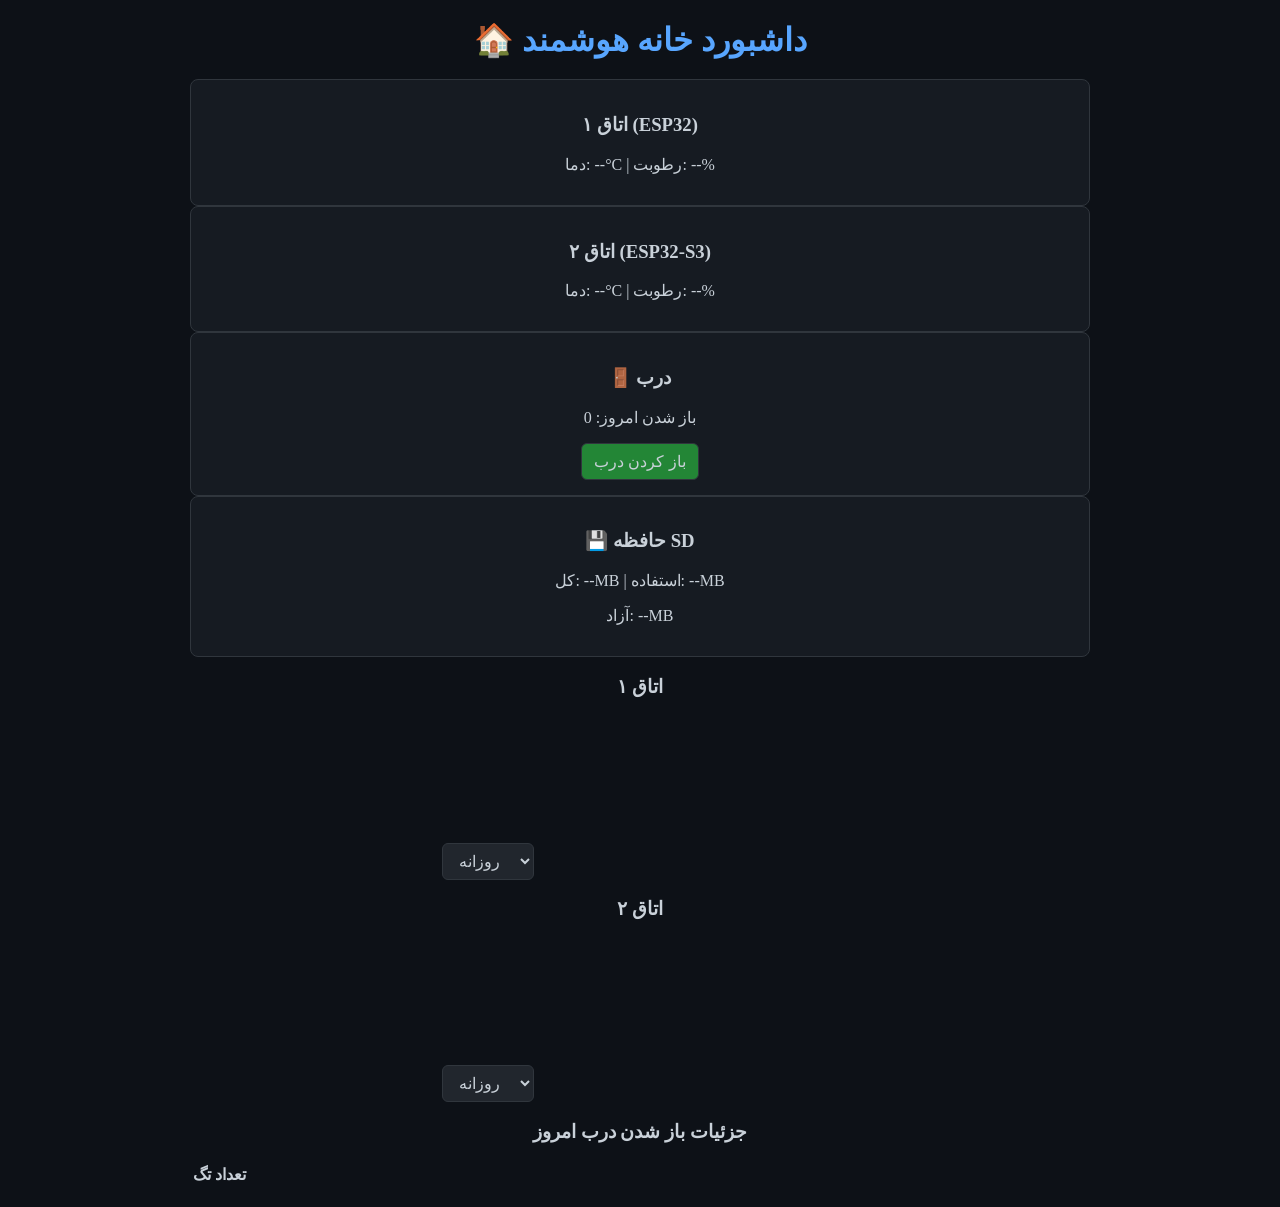
==== site/index.html @ 30c6be14 "Update index.html" ====
<!DOCTYPE html>
<html lang="fa">
<head>
  <meta charset="UTF-8">
  <meta name="viewport" content="width=device-width, initial-scale=1.0">
  <title>خانه هوشمند - داخلی</title>
  <link rel="stylesheet" href="style.css">
</head>
<body>
  <h1>🏠 داشبورد خانه هوشمند</h1>

  <div id="datetime" class="datetime"></div>

  <div class="status-cards">
    <div class="card">
      <h3>اتاق ۱ (ESP32)</h3>
      <p>دما: <span id="t1">--</span>°C | رطوبت: <span id="h1">--</span>%</p>
    </div>
    <div class="card">
      <h3>اتاق ۲ (ESP32-S3)</h3>
      <p>دما: <span id="t2">--</span>°C | رطوبت: <span id="h2">--</span>%</p>
    </div>
    <div class="card">
      <h3>🚪 درب</h3>
      <p>باز شدن امروز: <span id="door-total">0</span></p>
      <button id="open-door-btn">باز کردن درب</button>
    </div>
    <div class="card">
      <h3>💾 حافظه SD</h3>
      <p>کل: <span id="sd-total">--</span>MB | استفاده: <span id="sd-used">--</span>MB</p>
      <p>آزاد: <span id="sd-free">--</span>MB</p>
    </div>
  </div>

  <div class="charts-container">
    <div class="chart-box">
      <h3>اتاق ۱</h3>
      <select class="range-select" data-board="esp32_1">
        <option value="hourly">ساعتی</option>
        <option value="daily" selected>روزانه</option>
        <option value="weekly">هفتگی</option>
        <option value="monthly">ماهانه</option>
      </select>
      <canvas id="chart1"></canvas>
    </div>
    <div class="chart-box">
      <h3>اتاق ۲</h3>
      <select class="range-select" data-board="esp32_s3">
        <option value="hourly">ساعتی</option>
        <option value="daily" selected>روزانه</option>
        <option value="weekly">هفتگی</option>
        <option value="monthly">ماهانه</option>
      </select>
      <canvas id="chart2"></canvas>
    </div>
  </div>

  <div class="door-table">
    <h3>جزئیات باز شدن درب امروز</h3>
    <table id="door-table"><thead><tr><th>تگ</th><th>تعداد</th></tr></thead><tbody></tbody></table>
  </div>

  <script src="Chart.min.js"></script>
  <script src="app.js"></script>
</body>
</html>
---- site/style.css ----
body {
  font-family: 'Segoe UI', Tahoma;
  background: #0d1117;
  color: #c9d1d9;
  margin: 20px auto;
  max-width: 900px;
  text-align: center;
}
h1 { color: #58a6ff; margin-bottom: 20px; }
.current-status {
  display: flex;
  justify-content: center;
  gap: 15px;
  flex-wrap: wrap;
  margin-bottom: 25px;
}
.card {
  background: #161b22;
  border: 1px solid #30363d;
  border-radius: 8px;
  padding: 15px 20px;
  min-width: 180px;
}
.controls {
  margin: 20px 0;
  display: flex;
  justify-content: center;
  gap: 15px;
  align-items: center;
  flex-wrap: wrap;
}
select, button, a {
  padding: 8px 12px;
  border-radius: 6px;
  border: 1px solid #30363d;
  background: #21262d;
  color: #c9d1d9;
  font-size: 16px;
  text-decoration: none;
}
button { background: #238636; cursor: pointer; }
.chart-container {
  background: #161b22;
  padding: 10px;
  border-radius: 8px;
  margin: 25px 0;
}
.door-stats table {
  margin: 20px auto;
  border-collapse: collapse;
  width: 60%;
}
.door-stats th, .door-stats td {
  border: 1px solid #30363d;
  padding: 8px;
}
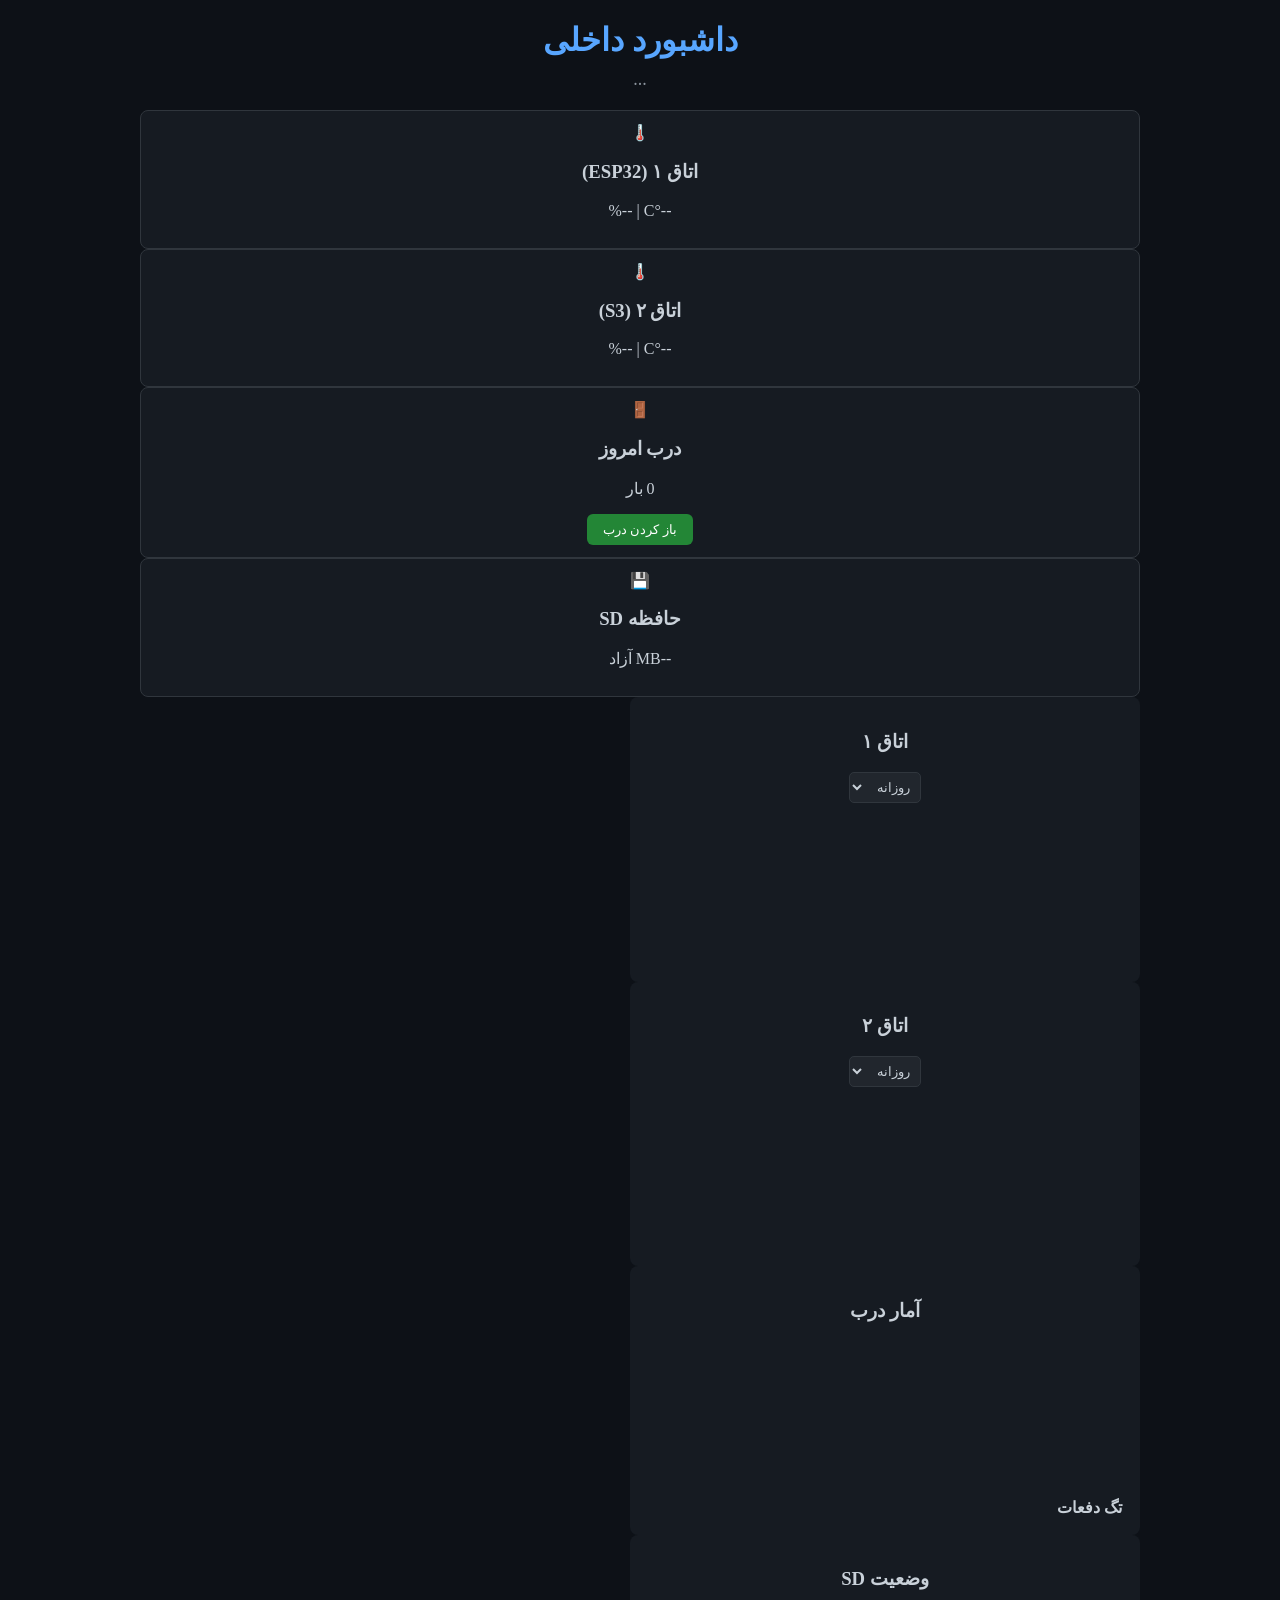
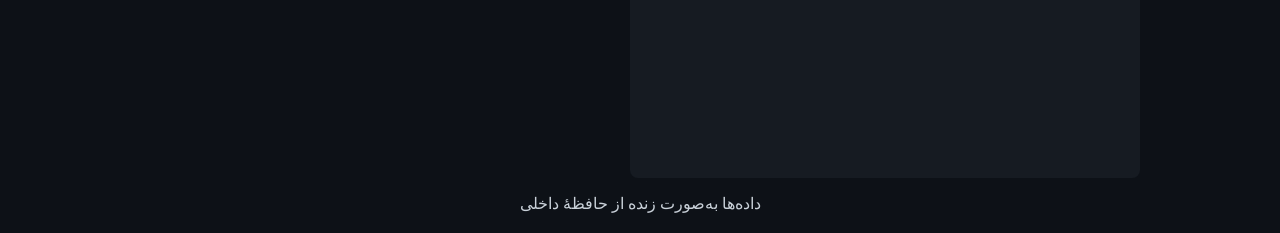
==== commit 3bbcea83: "Update index.html" ====
--- a/site/index.html
+++ b/site/index.html
@@ -1,63 +1,99 @@
 <!DOCTYPE html>
-<html lang="fa">
+<html lang="fa" dir="rtl">
 <head>
   <meta charset="UTF-8">
   <meta name="viewport" content="width=device-width, initial-scale=1.0">
-  <title>خانه هوشمند - داخلی</title>
+  <title>خانه هوشمند | محلی</title>
   <link rel="stylesheet" href="style.css">
 </head>
 <body>
-  <h1>🏠 داشبورد خانه هوشمند</h1>
+  <div class="cyber-grid"></div>
+  <div class="scanline"></div>
 
-  <div id="datetime" class="datetime"></div>
+  <div class="container">
+    <header>
+      <h1 class="glitch" data-text="داشبورد داخلی">داشبورد داخلی</h1>
+      <div class="datetime" id="datetime">...</div>
+    </header>
 
-  <div class="status-cards">
-    <div class="card">
-      <h3>اتاق ۱ (ESP32)</h3>
-      <p>دما: <span id="t1">--</span>°C | رطوبت: <span id="h1">--</span>%</p>
+    <!-- کارت‌های وضعیت -->
+    <div class="summary-cards">
+      <div class="glass card">
+        <div class="card-icon">🌡️</div>
+        <div class="card-info">
+          <h3>اتاق ۱ (ESP32)</h3>
+          <p><span id="s1-temp">--</span>°C | <span id="s1-hum">--</span>%</p>
+        </div>
+      </div>
+      <div class="glass card">
+        <div class="card-icon">🌡️</div>
+        <div class="card-info">
+          <h3>اتاق ۲ (S3)</h3>
+          <p><span id="s2-temp">--</span>°C | <span id="s2-hum">--</span>%</p>
+        </div>
+      </div>
+      <div class="glass card">
+        <div class="card-icon">🚪</div>
+        <div class="card-info">
+          <h3>درب امروز</h3>
+          <p><span id="door-total">0</span> بار</p>
+          <button id="open-door-btn" class="btn">باز کردن درب</button>
+        </div>
+      </div>
+      <div class="glass card">
+        <div class="card-icon">💾</div>
+        <div class="card-info">
+          <h3>حافظه SD</h3>
+          <p><span id="sd-free">--</span>MB آزاد</p>
+        </div>
+      </div>
     </div>
-    <div class="card">
-      <h3>اتاق ۲ (ESP32-S3)</h3>
-      <p>دما: <span id="t2">--</span>°C | رطوبت: <span id="h2">--</span>%</p>
+
+    <!-- نمودارها -->
+    <div class="charts-grid">
+      <div class="glass chart-box">
+        <div class="chart-toolbar">
+          <h3>اتاق ۱</h3>
+          <select class="range-select" data-board="esp32_1">
+            <option value="hourly">ساعتی</option>
+            <option value="daily" selected>روزانه</option>
+            <option value="weekly">هفتگی</option>
+            <option value="monthly">ماهانه</option>
+          </select>
+        </div>
+        <canvas id="chart1"></canvas>
+      </div>
+      <div class="glass chart-box">
+        <div class="chart-toolbar">
+          <h3>اتاق ۲</h3>
+          <select class="range-select" data-board="esp32_s3">
+            <option value="hourly">ساعتی</option>
+            <option value="daily" selected>روزانه</option>
+            <option value="weekly">هفتگی</option>
+            <option value="monthly">ماهانه</option>
+          </select>
+        </div>
+        <canvas id="chart2"></canvas>
+      </div>
+      <div class="glass chart-box">
+        <div class="chart-toolbar">
+          <h3>آمار درب</h3>
+        </div>
+        <canvas id="chart3"></canvas>
+        <table id="door-table">
+          <thead><tr><th>تگ</th><th>دفعات</th></tr></thead>
+          <tbody></tbody>
+        </table>
+      </div>
+      <div class="glass chart-box">
+        <div class="chart-toolbar"><h3>وضعیت SD</h3></div>
+        <canvas id="chart4"></canvas>
+      </div>
     </div>
-    <div class="card">
-      <h3>🚪 درب</h3>
-      <p>باز شدن امروز: <span id="door-total">0</span></p>
-      <button id="open-door-btn">باز کردن درب</button>
-    </div>
-    <div class="card">
-      <h3>💾 حافظه SD</h3>
-      <p>کل: <span id="sd-total">--</span>MB | استفاده: <span id="sd-used">--</span>MB</p>
-      <p>آزاد: <span id="sd-free">--</span>MB</p>
-    </div>
-  </div>
 
-  <div class="charts-container">
-    <div class="chart-box">
-      <h3>اتاق ۱</h3>
-      <select class="range-select" data-board="esp32_1">
-        <option value="hourly">ساعتی</option>
-        <option value="daily" selected>روزانه</option>
-        <option value="weekly">هفتگی</option>
-        <option value="monthly">ماهانه</option>
-      </select>
-      <canvas id="chart1"></canvas>
-    </div>
-    <div class="chart-box">
-      <h3>اتاق ۲</h3>
-      <select class="range-select" data-board="esp32_s3">
-        <option value="hourly">ساعتی</option>
-        <option value="daily" selected>روزانه</option>
-        <option value="weekly">هفتگی</option>
-        <option value="monthly">ماهانه</option>
-      </select>
-      <canvas id="chart2"></canvas>
-    </div>
-  </div>
-
-  <div class="door-table">
-    <h3>جزئیات باز شدن درب امروز</h3>
-    <table id="door-table"><thead><tr><th>تگ</th><th>تعداد</th></tr></thead><tbody></tbody></table>
+    <footer>
+      <p>داده‌ها به‌صورت زنده از حافظهٔ داخلی</p>
+    </footer>
   </div>
 
   <script src="Chart.min.js"></script>
--- a/site/style.css
+++ b/site/style.css
@@ -1,56 +1,14 @@
-body {
-  font-family: 'Segoe UI', Tahoma;
-  background: #0d1117;
-  color: #c9d1d9;
-  margin: 20px auto;
-  max-width: 900px;
-  text-align: center;
-}
-h1 { color: #58a6ff; margin-bottom: 20px; }
-.current-status {
-  display: flex;
-  justify-content: center;
-  gap: 15px;
-  flex-wrap: wrap;
-  margin-bottom: 25px;
-}
-.card {
-  background: #161b22;
-  border: 1px solid #30363d;
-  border-radius: 8px;
-  padding: 15px 20px;
-  min-width: 180px;
-}
-.controls {
-  margin: 20px 0;
-  display: flex;
-  justify-content: center;
-  gap: 15px;
-  align-items: center;
-  flex-wrap: wrap;
-}
-select, button, a {
-  padding: 8px 12px;
-  border-radius: 6px;
-  border: 1px solid #30363d;
-  background: #21262d;
-  color: #c9d1d9;
-  font-size: 16px;
-  text-decoration: none;
-}
-button { background: #238636; cursor: pointer; }
-.chart-container {
-  background: #161b22;
-  padding: 10px;
-  border-radius: 8px;
-  margin: 25px 0;
-}
-.door-stats table {
-  margin: 20px auto;
-  border-collapse: collapse;
-  width: 60%;
-}
-.door-stats th, .door-stats td {
-  border: 1px solid #30363d;
-  padding: 8px;
-}
+body { font-family: 'Segoe UI', Tahoma; background: #0d1117; color: #c9d1d9; margin: 20px auto; max-width: 1000px; text-align: center; }
+h1 { color: #58a6ff; margin-bottom: 10px; }
+.datetime { font-size: 18px; margin-bottom: 20px; color: #8b949e; }
+.status-cards { display: flex; justify-content: center; gap: 15px; flex-wrap: wrap; margin-bottom: 25px; }
+.card { background: #161b22; border: 1px solid #30363d; border-radius: 8px; padding: 12px 18px; min-width: 150px; }
+button { background: #238636; color: white; border: none; padding: 8px 16px; border-radius: 6px; cursor: pointer; }
+button:hover { background: #2ea043; }
+.charts-container { display: flex; gap: 20px; justify-content: center; flex-wrap: wrap; }
+.chart-box { background: #161b22; padding: 15px; border-radius: 8px; width: 48%; min-width: 400px; }
+canvas { max-width: 100%; }
+.range-select { margin-bottom: 10px; padding: 6px; background: #21262d; color: #c9d1d9; border: 1px solid #30363d; border-radius: 5px; }
+.door-table table { margin: 20px auto; border-collapse: collapse; width: 50%; }
+.door-table th, .door-table td { border: 1px solid #30363d; padding: 6px; }
+a { color: #58a6ff; margin: 0 10px; }
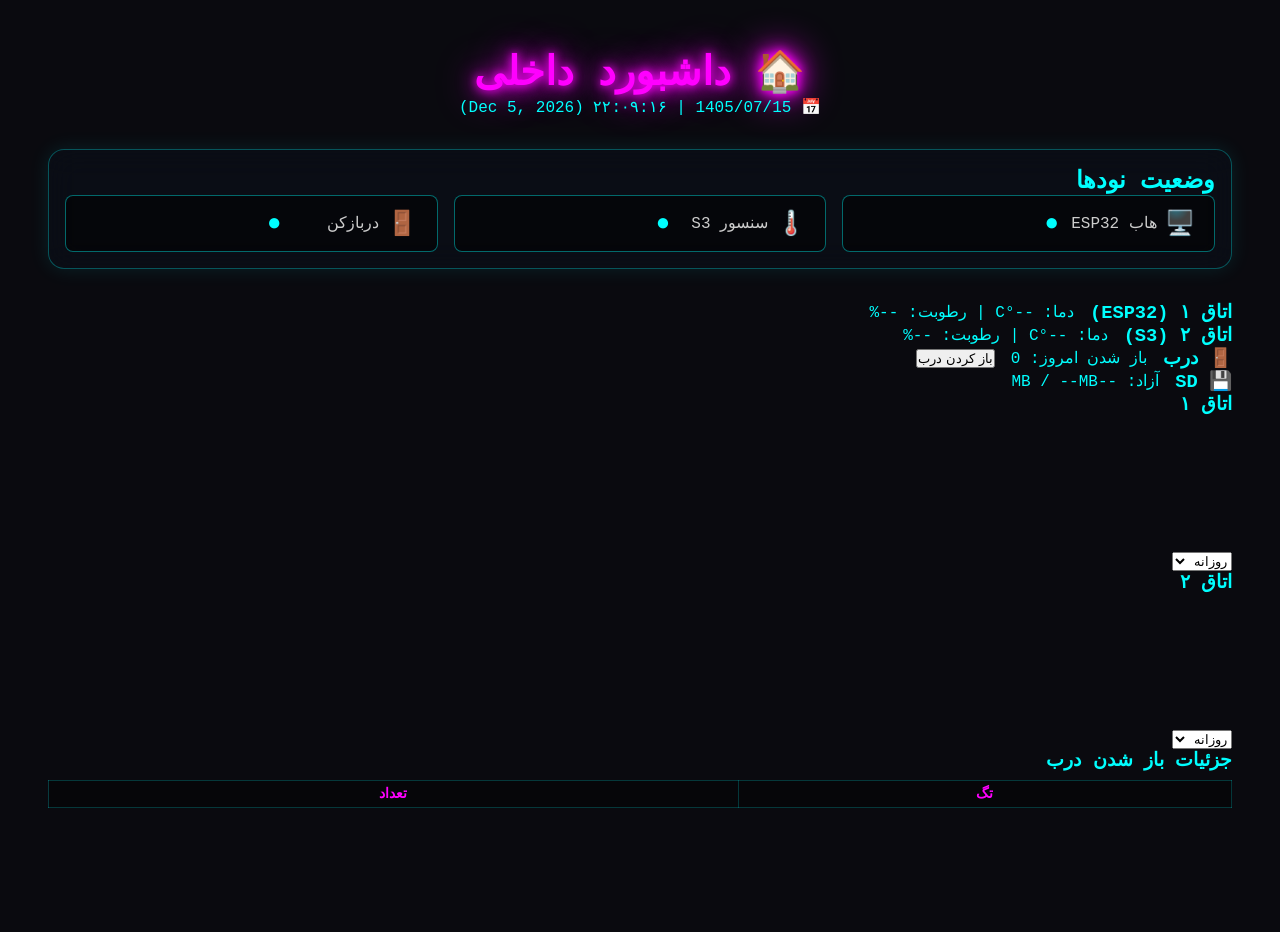
==== commit a4844cd8: "Update index.html" ====
--- a/site/index.html
+++ b/site/index.html
@@ -3,97 +3,87 @@
 <head>
   <meta charset="UTF-8">
   <meta name="viewport" content="width=device-width, initial-scale=1.0">
-  <title>خانه هوشمند | محلی</title>
+  <title>خانه هوشمند | داخلی</title>
   <link rel="stylesheet" href="style.css">
 </head>
 <body>
-  <div class="cyber-grid"></div>
-  <div class="scanline"></div>
-
   <div class="container">
     <header>
-      <h1 class="glitch" data-text="داشبورد داخلی">داشبورد داخلی</h1>
-      <div class="datetime" id="datetime">...</div>
+      <h1>🏠 داشبورد داخلی</h1>
+      <div id="datetime">--</div>
     </header>
 
-    <!-- کارت‌های وضعیت -->
-    <div class="summary-cards">
-      <div class="glass card">
-        <div class="card-icon">🌡️</div>
-        <div class="card-info">
-          <h3>اتاق ۱ (ESP32)</h3>
-          <p><span id="s1-temp">--</span>°C | <span id="s1-hum">--</span>%</p>
+    <!-- وضعیت نودها -->
+    <div class="node-panel glass">
+      <h2>وضعیت نودها</h2>
+      <div class="node-grid">
+        <div class="node" id="node-hub">
+          <span class="node-icon">🖥️</span>
+          <span class="node-name">هاب ESP32</span>
+          <span class="node-status" id="status-hub">●</span>
         </div>
-      </div>
-      <div class="glass card">
-        <div class="card-icon">🌡️</div>
-        <div class="card-info">
-          <h3>اتاق ۲ (S3)</h3>
-          <p><span id="s2-temp">--</span>°C | <span id="s2-hum">--</span>%</p>
+        <div class="node" id="node-s3">
+          <span class="node-icon">🌡️</span>
+          <span class="node-name">سنسور S3</span>
+          <span class="node-status" id="status-s3">●</span>
         </div>
-      </div>
-      <div class="glass card">
-        <div class="card-icon">🚪</div>
-        <div class="card-info">
-          <h3>درب امروز</h3>
-          <p><span id="door-total">0</span> بار</p>
-          <button id="open-door-btn" class="btn">باز کردن درب</button>
-        </div>
-      </div>
-      <div class="glass card">
-        <div class="card-icon">💾</div>
-        <div class="card-info">
-          <h3>حافظه SD</h3>
-          <p><span id="sd-free">--</span>MB آزاد</p>
+        <div class="node" id="node-door">
+          <span class="node-icon">🚪</span>
+          <span class="node-name">دربازکن</span>
+          <span class="node-status" id="status-door">●</span>
         </div>
       </div>
     </div>
 
-    <!-- نمودارها -->
-    <div class="charts-grid">
-      <div class="glass chart-box">
-        <div class="chart-toolbar">
-          <h3>اتاق ۱</h3>
-          <select class="range-select" data-board="esp32_1">
-            <option value="hourly">ساعتی</option>
-            <option value="daily" selected>روزانه</option>
-            <option value="weekly">هفتگی</option>
-            <option value="monthly">ماهانه</option>
-          </select>
-        </div>
-        <canvas id="chart1"></canvas>
+    <!-- کارت‌های خلاصه -->
+    <div class="cards">
+      <div class="card">
+        <h3>اتاق ۱ (ESP32)</h3>
+        <p>دما: <span id="t1">--</span>°C | رطوبت: <span id="h1">--</span>%</p>
       </div>
-      <div class="glass chart-box">
-        <div class="chart-toolbar">
-          <h3>اتاق ۲</h3>
-          <select class="range-select" data-board="esp32_s3">
-            <option value="hourly">ساعتی</option>
-            <option value="daily" selected>روزانه</option>
-            <option value="weekly">هفتگی</option>
-            <option value="monthly">ماهانه</option>
-          </select>
-        </div>
-        <canvas id="chart2"></canvas>
+      <div class="card">
+        <h3>اتاق ۲ (S3)</h3>
+        <p>دما: <span id="t2">--</span>°C | رطوبت: <span id="h2">--</span>%</p>
       </div>
-      <div class="glass chart-box">
-        <div class="chart-toolbar">
-          <h3>آمار درب</h3>
-        </div>
-        <canvas id="chart3"></canvas>
-        <table id="door-table">
-          <thead><tr><th>تگ</th><th>دفعات</th></tr></thead>
-          <tbody></tbody>
-        </table>
+      <div class="card">
+        <h3>🚪 درب</h3>
+        <p>باز شدن امروز: <span id="door-total">0</span></p>
+        <button onclick="openDoor()">باز کردن درب</button>
       </div>
-      <div class="glass chart-box">
-        <div class="chart-toolbar"><h3>وضعیت SD</h3></div>
-        <canvas id="chart4"></canvas>
+      <div class="card">
+        <h3>💾 SD</h3>
+        <p>آزاد: <span id="sd-free">--</span>MB / <span id="sd-total">--</span>MB</p>
       </div>
     </div>
 
-    <footer>
-      <p>داده‌ها به‌صورت زنده از حافظهٔ داخلی</p>
-    </footer>
+    <!-- نمودارها -->
+    <div class="charts">
+      <div class="chart-box">
+        <h3>اتاق ۱</h3>
+        <select id="range1" onchange="drawChart('esp32_1','chart1','range1')">
+          <option value="hourly">ساعتی</option>
+          <option value="daily" selected>روزانه</option>
+          <option value="weekly">هفتگی</option>
+          <option value="monthly">ماهانه</option>
+        </select>
+        <canvas id="chart1"></canvas>
+      </div>
+      <div class="chart-box">
+        <h3>اتاق ۲</h3>
+        <select id="range2" onchange="drawChart('esp32_s3','chart2','range2')">
+          <option value="hourly">ساعتی</option>
+          <option value="daily" selected>روزانه</option>
+          <option value="weekly">هفتگی</option>
+          <option value="monthly">ماهانه</option>
+        </select>
+        <canvas id="chart2"></canvas>
+      </div>
+    </div>
+
+    <div class="door-stats">
+      <h3>جزئیات باز شدن درب</h3>
+      <table id="door-table"><thead><tr><th>تگ</th><th>تعداد</th></tr></thead><tbody></tbody></table>
+    </div>
   </div>
 
   <script src="Chart.min.js"></script>
--- a/site/style.css
+++ b/site/style.css
@@ -1,14 +1,193 @@
-body { font-family: 'Segoe UI', Tahoma; background: #0d1117; color: #c9d1d9; margin: 20px auto; max-width: 1000px; text-align: center; }
-h1 { color: #58a6ff; margin-bottom: 10px; }
-.datetime { font-size: 18px; margin-bottom: 20px; color: #8b949e; }
-.status-cards { display: flex; justify-content: center; gap: 15px; flex-wrap: wrap; margin-bottom: 25px; }
-.card { background: #161b22; border: 1px solid #30363d; border-radius: 8px; padding: 12px 18px; min-width: 150px; }
-button { background: #238636; color: white; border: none; padding: 8px 16px; border-radius: 6px; cursor: pointer; }
-button:hover { background: #2ea043; }
-.charts-container { display: flex; gap: 20px; justify-content: center; flex-wrap: wrap; }
-.chart-box { background: #161b22; padding: 15px; border-radius: 8px; width: 48%; min-width: 400px; }
-canvas { max-width: 100%; }
-.range-select { margin-bottom: 10px; padding: 6px; background: #21262d; color: #c9d1d9; border: 1px solid #30363d; border-radius: 5px; }
-.door-table table { margin: 20px auto; border-collapse: collapse; width: 50%; }
-.door-table th, .door-table td { border: 1px solid #30363d; padding: 6px; }
-a { color: #58a6ff; margin: 0 10px; }
+* { margin:0; padding:0; box-sizing:border-box; }
+
+body {
+  font-family: 'Courier New', monospace;
+  background: #0a0a0f;
+  color: #00ffff;
+  overflow-x: hidden;
+  position: relative;
+  min-height: 100vh;
+}
+
+/* پس‌زمینهٔ سایبری: شبکه + اسکن لاین */
+.cyber-grid {
+  position: fixed;
+  top:0; left:0; width:100%; height:100%;
+  background-image: 
+    linear-gradient(rgba(0,255,255,0.1) 1px, transparent 1px),
+    linear-gradient(90deg, rgba(0,255,255,0.1) 1px, transparent 1px);
+  background-size: 40px 40px;
+  z-index: -1;
+  animation: gridMove 20s linear infinite;
+}
+@keyframes gridMove {
+  from { transform: translate(0,0); }
+  to { transform: translate(40px,40px); }
+}
+
+.scanline {
+  position: fixed;
+  top:0; left:0; width:100%; height:100%;
+  background: linear-gradient(to bottom, transparent 0%, rgba(0,255,255,0.02) 50%, transparent 100%);
+  animation: scan 8s linear infinite;
+  z-index: -1;
+  pointer-events: none;
+}
+@keyframes scan { 0%{top:-100%;} 100%{top:100%;} }
+
+.container {
+  width: 95%;
+  max-width: 1400px;
+  margin: 2rem auto;
+  padding: 1rem;
+}
+
+/* هدر */
+header { text-align:center; margin-bottom:2rem; }
+h1 {
+  font-size: clamp(1.8rem, 5vw, 2.5rem);
+  color: #ff00ff;
+  text-shadow: 0 0 10px #ff00ff, 0 0 20px #ff00ff, 0 0 40px #ff00ff;
+  animation: glitchText 3s infinite;
+}
+.glitch::after {
+  content: attr(data-text);
+  position: absolute;
+  left: 2px;
+  text-shadow: -2px 0 cyan;
+  clip: rect(0, 900px, 0, 0);
+  animation: glitchClip 2s infinite linear alternate-reverse;
+}
+@keyframes glitchText {
+  0% { text-shadow: 0 0 10px #ff00ff; }
+  25% { text-shadow: -2px 0 red, 2px 0 cyan; }
+  50% { text-shadow: 0 0 20px #00ffff; }
+  75% { text-shadow: 0 0 10px #ff00ff; }
+}
+@keyframes glitchClip {
+  0% { clip: rect(10px, 9999px, 30px, 0); }
+  20% { clip: rect(20px, 9999px, 50px, 0); }
+  40% { clip: rect(5px, 9999px, 40px, 0); }
+  60% { clip: rect(15px, 9999px, 60px, 0); }
+  80% { clip: rect(0, 9999px, 25px, 0); }
+  100% { clip: rect(10px, 9999px, 45px, 0); }
+}
+
+.datetime {
+  font-size: 1.2rem;
+  color: #00ffff;
+  text-shadow: 0 0 5px cyan;
+  margin-top: 0.5rem;
+}
+
+/* المان‌های شیشه‌ای */
+.glass {
+  background: rgba(10, 15, 25, 0.6);
+  backdrop-filter: blur(15px);
+  -webkit-backdrop-filter: blur(15px);
+  border: 1px solid rgba(0, 255, 255, 0.3);
+  border-radius: 1rem;
+  padding: 1rem;
+  box-shadow: 0 0 20px rgba(0, 255, 255, 0.1);
+  transition: border-color 0.3s, box-shadow 0.3s;
+}
+.glass:hover {
+  border-color: rgba(255, 0, 255, 0.6);
+  box-shadow: 0 0 30px rgba(255, 0, 255, 0.3);
+}
+
+.section-title {
+  color: #ff00ff;
+  margin-bottom: 0.5rem;
+}
+
+/* پنل وضعیت نودها */
+.node-panel { margin-bottom: 2rem; }
+.node-grid {
+  display: flex;
+  flex-wrap: wrap;
+  gap: 1rem;
+  justify-content: center;
+}
+.node {
+  background: rgba(0,0,0,0.5);
+  border: 1px solid rgba(0,255,255,0.4);
+  border-radius: 0.5rem;
+  padding: 0.8rem 1.2rem;
+  display: flex;
+  align-items: center;
+  gap: 0.5rem;
+  flex: 1 1 250px;
+}
+.node-icon { font-size: 1.5rem; }
+.node-name { color: #ccc; min-width: 90px; }
+.node-status { font-size: 1.5rem; }
+.node-time { font-size: 0.8rem; color: #aaa; margin-right: auto; }
+
+/* کارت‌های خلاصه */
+.summary-cards {
+  display: flex;
+  flex-wrap: wrap;
+  gap: 1rem;
+  justify-content: center;
+  margin-bottom: 2rem;
+}
+.card {
+  display: flex;
+  align-items: center;
+  gap: 1rem;
+  flex: 1 1 200px;
+  min-width: 160px;
+}
+.card-icon { font-size: 2rem; }
+.card-info h3 { font-size: 0.9rem; color: #ff00ff; }
+.card-info p { font-size: 1.1rem; }
+
+/* نمودارها */
+.charts-grid {
+  display: grid;
+  grid-template-columns: repeat(auto-fit, minmax(320px, 1fr));
+  gap: 1.5rem;
+  margin-bottom: 2rem;
+}
+.chart-box canvas { max-height: 250px; }
+.chart-toolbar {
+  display: flex;
+  flex-wrap: wrap;
+  gap: 0.5rem;
+  align-items: center;
+  margin-bottom: 0.5rem;
+}
+.chart-toolbar h3 { color: #ff00ff; margin-left: auto; }
+.range-select, .date-picker {
+  background: #000;
+  border: 1px solid #00ffff;
+  color: #00ffff;
+  padding: 0.3rem 0.5rem;
+  border-radius: 0.3rem;
+  font-family: inherit;
+}
+table {
+  width: 100%;
+  border-collapse: collapse;
+  margin-top: 0.5rem;
+  font-size: 0.85rem;
+}
+th, td {
+  border: 1px solid rgba(0,255,255,0.2);
+  padding: 0.3rem;
+  text-align: center;
+}
+th { background: rgba(0,0,0,0.4); color: #ff00ff; }
+
+footer {
+  text-align: center;
+  color: #555;
+  font-size: 0.9rem;
+}
+
+/* ریسپانسیو */
+@media (max-width: 768px) {
+  .charts-grid { grid-template-columns: 1fr; }
+  .node-grid { flex-direction: column; }
+}
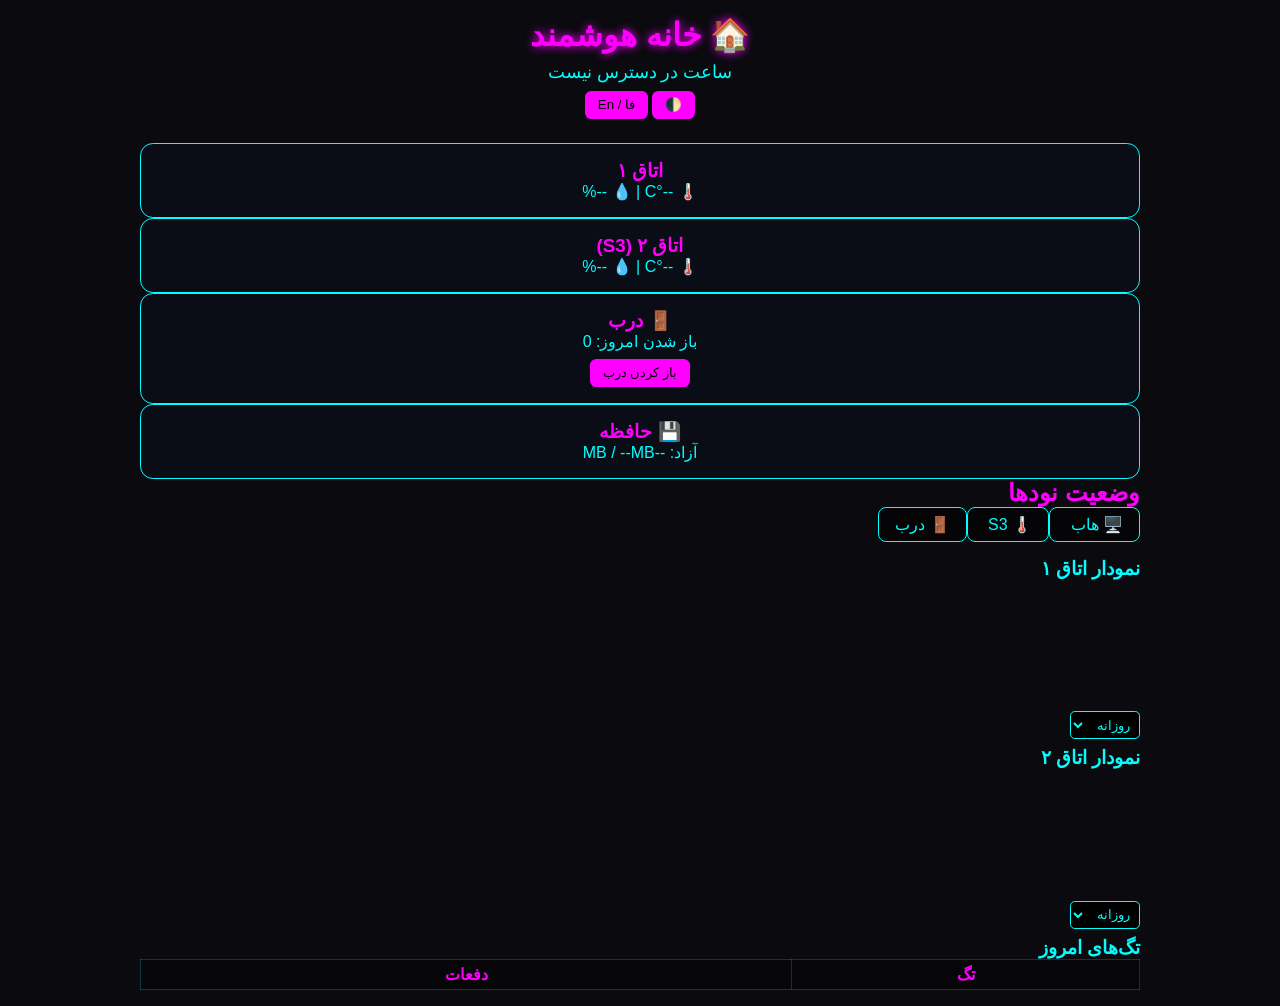
==== commit f4e14efa: "Update index.html" ====
--- a/site/index.html
+++ b/site/index.html
@@ -1,66 +1,59 @@
 <!DOCTYPE html>
-<html lang="fa" dir="rtl">
+<html lang="fa" dir="rtl" data-theme="dark">
 <head>
   <meta charset="UTF-8">
   <meta name="viewport" content="width=device-width, initial-scale=1.0">
-  <title>خانه هوشمند | داخلی</title>
+  <title>داشبورد هوشمند</title>
   <link rel="stylesheet" href="style.css">
 </head>
 <body>
-  <div class="container">
+  <div class="bg-anim"></div>
+  <div class="container glass">
     <header>
-      <h1>🏠 داشبورد داخلی</h1>
-      <div id="datetime">--</div>
+      <h1 class="neon-text" data-lang="title">🏠 خانه هوشمند</h1>
+      <div class="datetime" id="datetime">--</div>
+      <div class="controls">
+        <button id="theme-toggle">🌓</button>
+        <button id="lang-toggle">فا / En</button>
+      </div>
     </header>
 
-    <!-- وضعیت نودها -->
-    <div class="node-panel glass">
-      <h2>وضعیت نودها</h2>
-      <div class="node-grid">
-        <div class="node" id="node-hub">
-          <span class="node-icon">🖥️</span>
-          <span class="node-name">هاب ESP32</span>
-          <span class="node-status" id="status-hub">●</span>
-        </div>
-        <div class="node" id="node-s3">
-          <span class="node-icon">🌡️</span>
-          <span class="node-name">سنسور S3</span>
-          <span class="node-status" id="status-s3">●</span>
-        </div>
-        <div class="node" id="node-door">
-          <span class="node-icon">🚪</span>
-          <span class="node-name">دربازکن</span>
-          <span class="node-status" id="status-door">●</span>
-        </div>
+    <!-- کارت‌های وضعیت -->
+    <div class="status-cards">
+      <div class="card glass">
+        <h3 data-lang="room1">اتاق ۱</h3>
+        <p>🌡️ <span id="t1">--</span>°C | 💧 <span id="h1">--</span>%</p>
       </div>
-    </div>
-
-    <!-- کارت‌های خلاصه -->
-    <div class="cards">
-      <div class="card">
-        <h3>اتاق ۱ (ESP32)</h3>
-        <p>دما: <span id="t1">--</span>°C | رطوبت: <span id="h1">--</span>%</p>
+      <div class="card glass">
+        <h3 data-lang="room2">اتاق ۲ (S3)</h3>
+        <p>🌡️ <span id="t2">--</span>°C | 💧 <span id="h2">--</span>%</p>
       </div>
-      <div class="card">
-        <h3>اتاق ۲ (S3)</h3>
-        <p>دما: <span id="t2">--</span>°C | رطوبت: <span id="h2">--</span>%</p>
+      <div class="card glass">
+        <h3 data-lang="door">🚪 درب</h3>
+        <p data-lang="doorOpen">باز شدن امروز: <span id="door-total">0</span></p>
+        <button id="open-door" data-lang="openDoor">باز کردن درب</button>
       </div>
-      <div class="card">
-        <h3>🚪 درب</h3>
-        <p>باز شدن امروز: <span id="door-total">0</span></p>
-        <button onclick="openDoor()">باز کردن درب</button>
-      </div>
-      <div class="card">
-        <h3>💾 SD</h3>
+      <div class="card glass">
+        <h3 data-lang="sd">💾 حافظه</h3>
         <p>آزاد: <span id="sd-free">--</span>MB / <span id="sd-total">--</span>MB</p>
       </div>
     </div>
 
+    <!-- پنل نودها -->
+    <div class="node-panel glass">
+      <h2 data-lang="nodes">وضعیت نودها</h2>
+      <div class="nodes">
+        <span class="node" id="node-hub">🖥️ هاب <span class="status"></span></span>
+        <span class="node" id="node-s3">🌡️ S3 <span class="status"></span></span>
+        <span class="node" id="node-door">🚪 درب <span class="status"></span></span>
+      </div>
+    </div>
+
     <!-- نمودارها -->
-    <div class="charts">
-      <div class="chart-box">
-        <h3>اتاق ۱</h3>
-        <select id="range1" onchange="drawChart('esp32_1','chart1','range1')">
+    <div class="charts-grid">
+      <div class="chart-card glass">
+        <h3 data-lang="chart1">نمودار اتاق ۱</h3>
+        <select class="range-select" data-board="esp32_1">
           <option value="hourly">ساعتی</option>
           <option value="daily" selected>روزانه</option>
           <option value="weekly">هفتگی</option>
@@ -68,9 +61,9 @@
         </select>
         <canvas id="chart1"></canvas>
       </div>
-      <div class="chart-box">
-        <h3>اتاق ۲</h3>
-        <select id="range2" onchange="drawChart('esp32_s3','chart2','range2')">
+      <div class="chart-card glass">
+        <h3 data-lang="chart2">نمودار اتاق ۲</h3>
+        <select class="range-select" data-board="esp32_s3">
           <option value="hourly">ساعتی</option>
           <option value="daily" selected>روزانه</option>
           <option value="weekly">هفتگی</option>
@@ -80,9 +73,13 @@
       </div>
     </div>
 
-    <div class="door-stats">
-      <h3>جزئیات باز شدن درب</h3>
-      <table id="door-table"><thead><tr><th>تگ</th><th>تعداد</th></tr></thead><tbody></tbody></table>
+    <!-- جدول تگ‌های درب -->
+    <div class="door-table glass">
+      <h3 data-lang="doorTags">تگ‌های امروز</h3>
+      <table>
+        <thead><tr><th>تگ</th><th>دفعات</th></tr></thead>
+        <tbody id="door-tags"></tbody>
+      </table>
     </div>
   </div>
 
--- a/site/style.css
+++ b/site/style.css
@@ -1,193 +1,28 @@
 * { margin:0; padding:0; box-sizing:border-box; }
+body { font-family: Tahoma, sans-serif; background: #0a0a0f; color: #0ff; padding: 1rem; }
+.container { max-width: 1000px; margin: auto; }
+header { text-align: center; margin-bottom: 1.5rem; }
+h1 { color: #f0f; text-shadow: 0 0 10px #f0f; }
+#datetime { color: #0ff; margin-top: 0.5rem; font-size: 1.1rem; }
 
-body {
-  font-family: 'Courier New', monospace;
-  background: #0a0a0f;
-  color: #00ffff;
-  overflow-x: hidden;
-  position: relative;
-  min-height: 100vh;
-}
+.node-panel { margin-bottom: 1.5rem; }
+.node-panel h2 { color: #f0f; margin-bottom: 0.5rem; }
+.node-grid { display: flex; gap: 1rem; justify-content: center; flex-wrap: wrap; }
+.node { background: rgba(0,0,0,0.5); border: 1px solid #0ff; padding: 0.5rem 1rem; border-radius: 0.5rem; }
+.node-status { font-size: 1.2rem; margin-left: 0.5rem; }
 
-/* پس‌زمینهٔ سایبری: شبکه + اسکن لاین */
-.cyber-grid {
-  position: fixed;
-  top:0; left:0; width:100%; height:100%;
-  background-image: 
-    linear-gradient(rgba(0,255,255,0.1) 1px, transparent 1px),
-    linear-gradient(90deg, rgba(0,255,255,0.1) 1px, transparent 1px);
-  background-size: 40px 40px;
-  z-index: -1;
-  animation: gridMove 20s linear infinite;
-}
-@keyframes gridMove {
-  from { transform: translate(0,0); }
-  to { transform: translate(40px,40px); }
-}
+.cards { display: flex; flex-wrap: wrap; gap: 1rem; justify-content: center; margin-bottom: 1.5rem; }
+.card { background: rgba(10,15,25,0.7); border: 1px solid #0ff; border-radius: 0.8rem; padding: 1rem; min-width: 160px; text-align: center; }
+.card h3 { color: #f0f; }
+button { background: #f0f; color: #000; border: none; padding: 0.4rem 0.8rem; border-radius: 0.4rem; cursor: pointer; margin-top: 0.5rem; }
 
-.scanline {
-  position: fixed;
-  top:0; left:0; width:100%; height:100%;
-  background: linear-gradient(to bottom, transparent 0%, rgba(0,255,255,0.02) 50%, transparent 100%);
-  animation: scan 8s linear infinite;
-  z-index: -1;
-  pointer-events: none;
-}
-@keyframes scan { 0%{top:-100%;} 100%{top:100%;} }
+.charts { display: flex; flex-wrap: wrap; gap: 1rem; justify-content: center; margin-bottom: 1.5rem; }
+.chart-box { background: rgba(10,15,25,0.7); border: 1px solid #0ff; border-radius: 0.8rem; padding: 1rem; flex: 1 1 45%; min-width: 300px; }
+.chart-box canvas { max-height: 250px; }
+select { background: #000; color: #0ff; border: 1px solid #0ff; padding: 0.3rem; border-radius: 0.3rem; margin-bottom: 0.5rem; }
 
-.container {
-  width: 95%;
-  max-width: 1400px;
-  margin: 2rem auto;
-  padding: 1rem;
-}
-
-/* هدر */
-header { text-align:center; margin-bottom:2rem; }
-h1 {
-  font-size: clamp(1.8rem, 5vw, 2.5rem);
-  color: #ff00ff;
-  text-shadow: 0 0 10px #ff00ff, 0 0 20px #ff00ff, 0 0 40px #ff00ff;
-  animation: glitchText 3s infinite;
-}
-.glitch::after {
-  content: attr(data-text);
-  position: absolute;
-  left: 2px;
-  text-shadow: -2px 0 cyan;
-  clip: rect(0, 900px, 0, 0);
-  animation: glitchClip 2s infinite linear alternate-reverse;
-}
-@keyframes glitchText {
-  0% { text-shadow: 0 0 10px #ff00ff; }
-  25% { text-shadow: -2px 0 red, 2px 0 cyan; }
-  50% { text-shadow: 0 0 20px #00ffff; }
-  75% { text-shadow: 0 0 10px #ff00ff; }
-}
-@keyframes glitchClip {
-  0% { clip: rect(10px, 9999px, 30px, 0); }
-  20% { clip: rect(20px, 9999px, 50px, 0); }
-  40% { clip: rect(5px, 9999px, 40px, 0); }
-  60% { clip: rect(15px, 9999px, 60px, 0); }
-  80% { clip: rect(0, 9999px, 25px, 0); }
-  100% { clip: rect(10px, 9999px, 45px, 0); }
-}
-
-.datetime {
-  font-size: 1.2rem;
-  color: #00ffff;
-  text-shadow: 0 0 5px cyan;
-  margin-top: 0.5rem;
-}
-
-/* المان‌های شیشه‌ای */
-.glass {
-  background: rgba(10, 15, 25, 0.6);
-  backdrop-filter: blur(15px);
-  -webkit-backdrop-filter: blur(15px);
-  border: 1px solid rgba(0, 255, 255, 0.3);
-  border-radius: 1rem;
-  padding: 1rem;
-  box-shadow: 0 0 20px rgba(0, 255, 255, 0.1);
-  transition: border-color 0.3s, box-shadow 0.3s;
-}
-.glass:hover {
-  border-color: rgba(255, 0, 255, 0.6);
-  box-shadow: 0 0 30px rgba(255, 0, 255, 0.3);
-}
-
-.section-title {
-  color: #ff00ff;
-  margin-bottom: 0.5rem;
-}
-
-/* پنل وضعیت نودها */
-.node-panel { margin-bottom: 2rem; }
-.node-grid {
-  display: flex;
-  flex-wrap: wrap;
-  gap: 1rem;
-  justify-content: center;
-}
-.node {
-  background: rgba(0,0,0,0.5);
-  border: 1px solid rgba(0,255,255,0.4);
-  border-radius: 0.5rem;
-  padding: 0.8rem 1.2rem;
-  display: flex;
-  align-items: center;
-  gap: 0.5rem;
-  flex: 1 1 250px;
-}
-.node-icon { font-size: 1.5rem; }
-.node-name { color: #ccc; min-width: 90px; }
-.node-status { font-size: 1.5rem; }
-.node-time { font-size: 0.8rem; color: #aaa; margin-right: auto; }
-
-/* کارت‌های خلاصه */
-.summary-cards {
-  display: flex;
-  flex-wrap: wrap;
-  gap: 1rem;
-  justify-content: center;
-  margin-bottom: 2rem;
-}
-.card {
-  display: flex;
-  align-items: center;
-  gap: 1rem;
-  flex: 1 1 200px;
-  min-width: 160px;
-}
-.card-icon { font-size: 2rem; }
-.card-info h3 { font-size: 0.9rem; color: #ff00ff; }
-.card-info p { font-size: 1.1rem; }
-
-/* نمودارها */
-.charts-grid {
-  display: grid;
-  grid-template-columns: repeat(auto-fit, minmax(320px, 1fr));
-  gap: 1.5rem;
-  margin-bottom: 2rem;
-}
-.chart-box canvas { max-height: 250px; }
-.chart-toolbar {
-  display: flex;
-  flex-wrap: wrap;
-  gap: 0.5rem;
-  align-items: center;
-  margin-bottom: 0.5rem;
-}
-.chart-toolbar h3 { color: #ff00ff; margin-left: auto; }
-.range-select, .date-picker {
-  background: #000;
-  border: 1px solid #00ffff;
-  color: #00ffff;
-  padding: 0.3rem 0.5rem;
-  border-radius: 0.3rem;
-  font-family: inherit;
-}
-table {
-  width: 100%;
-  border-collapse: collapse;
-  margin-top: 0.5rem;
-  font-size: 0.85rem;
-}
-th, td {
-  border: 1px solid rgba(0,255,255,0.2);
-  padding: 0.3rem;
-  text-align: center;
-}
-th { background: rgba(0,0,0,0.4); color: #ff00ff; }
-
-footer {
-  text-align: center;
-  color: #555;
-  font-size: 0.9rem;
-}
-
-/* ریسپانسیو */
-@media (max-width: 768px) {
-  .charts-grid { grid-template-columns: 1fr; }
-  .node-grid { flex-direction: column; }
-}
+.door-stats { background: rgba(10,15,25,0.7); border: 1px solid #0ff; border-radius: 0.8rem; padding: 1rem; }
+.door-stats h3 { color: #f0f; margin-bottom: 0.5rem; }
+table { width: 100%; border-collapse: collapse; }
+th, td { border: 1px solid rgba(0,255,255,0.2); padding: 0.3rem; text-align: center; }
+th { background: rgba(0,0,0,0.4); color: #f0f; }
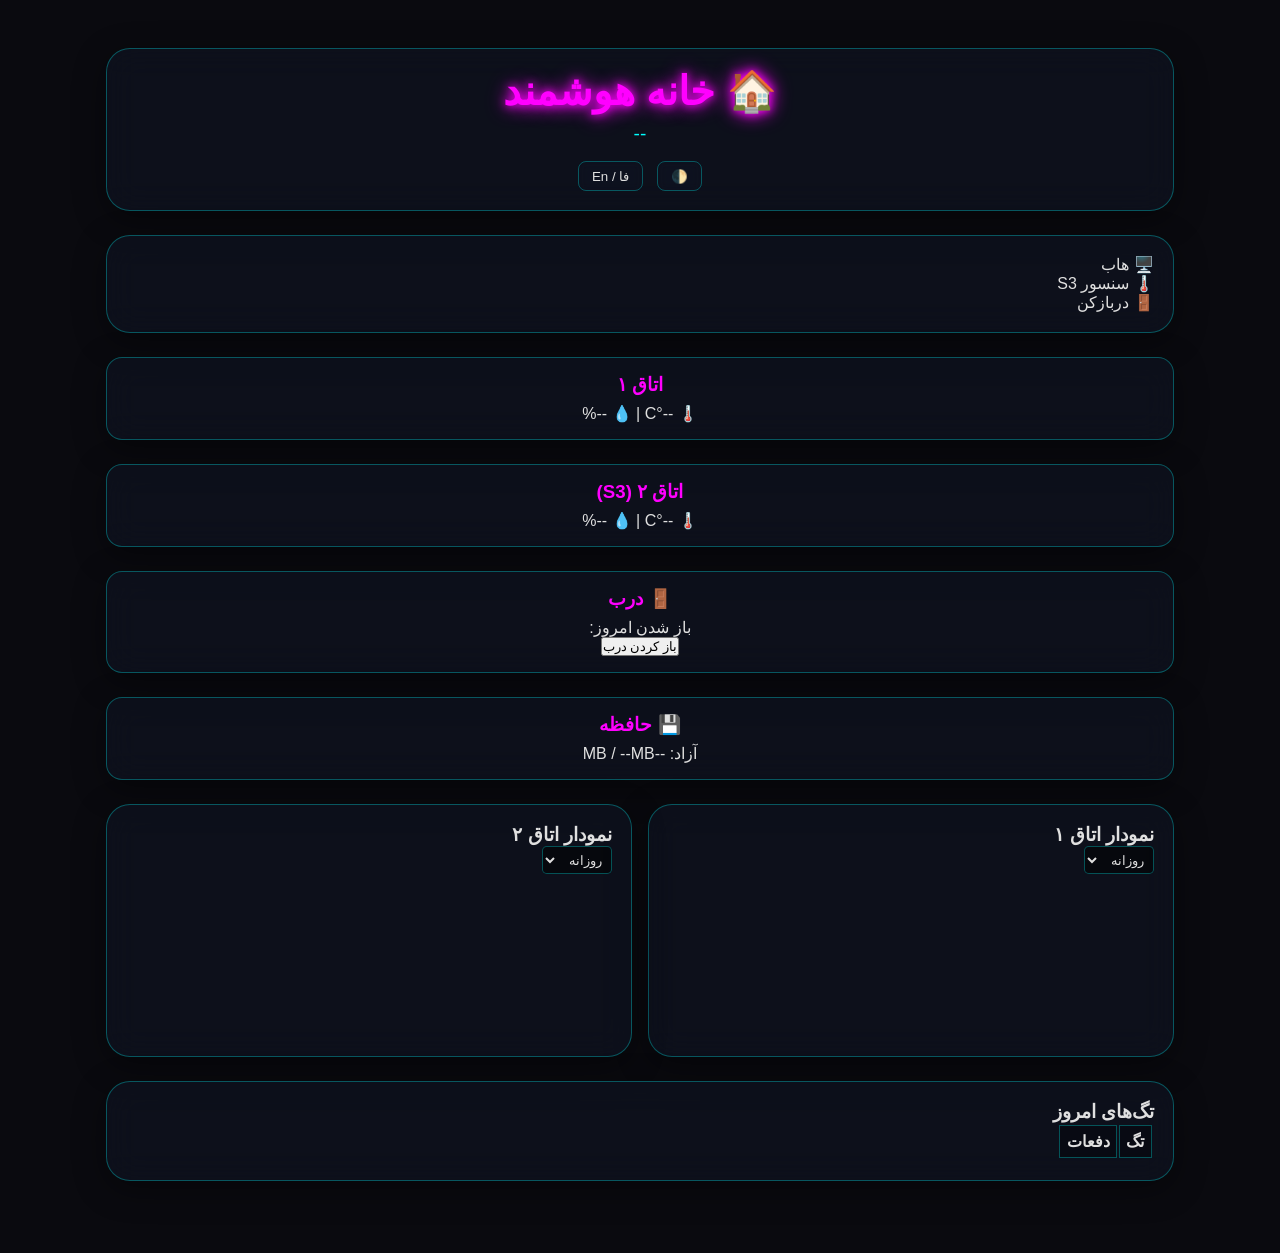
==== commit 5522109d: "Update index.html" ====
--- a/site/index.html
+++ b/site/index.html
@@ -3,82 +3,97 @@
 <head>
   <meta charset="UTF-8">
   <meta name="viewport" content="width=device-width, initial-scale=1.0">
-  <title>داشبورد هوشمند</title>
+  <title>داشبورد خانه هوشمند</title>
   <link rel="stylesheet" href="style.css">
 </head>
 <body>
-  <div class="bg-anim"></div>
-  <div class="container glass">
-    <header>
+  <!-- پس‌زمینه ستاره‌ای -->
+  <div class="stars"></div>
+  <!-- شفق قطبی -->
+  <div class="aurora"></div>
+  <!-- المان‌های شناور -->
+  <div class="floating-icons">
+    <span class="float-icon" style="top:10%;left:5%;"><i class="fas fa-microchip"></i></span>
+    <span class="float-icon" style="top:80%;left:90%;"><i class="fas fa-network-wired"></i></span>
+    <span class="float-icon" style="top:40%;left:95%;"><i class="fas fa-temperature-high"></i></span>
+  </div>
+
+  <div class="container">
+    <header class="glass">
       <h1 class="neon-text" data-lang="title">🏠 خانه هوشمند</h1>
       <div class="datetime" id="datetime">--</div>
       <div class="controls">
-        <button id="theme-toggle">🌓</button>
-        <button id="lang-toggle">فا / En</button>
+        <button id="theme-toggle" class="glass-btn">🌓</button>
+        <button id="lang-toggle" class="glass-btn">فا / En</button>
       </div>
     </header>
 
-    <!-- کارت‌های وضعیت -->
-    <div class="status-cards">
-      <div class="card glass">
+    <!-- نوار وضعیت نودها -->
+    <div class="node-status-bar glass">
+      <div class="node" id="node-hub"><span>🖥️ هاب</span><span class="status-dot"></span></div>
+      <div class="node" id="node-s3"><span>🌡️ سنسور S3</span><span class="status-dot"></span></div>
+      <div class="node" id="node-door"><span>🚪 دربازکن</span><span class="status-dot"></span></div>
+    </div>
+
+    <!-- کارت‌های داده‌های زنده -->
+    <div class="cards-row">
+      <div class="glass card">
+        <i class="fas fa-thermometer-half card-icon"></i>
         <h3 data-lang="room1">اتاق ۱</h3>
         <p>🌡️ <span id="t1">--</span>°C | 💧 <span id="h1">--</span>%</p>
       </div>
-      <div class="card glass">
+      <div class="glass card">
+        <i class="fas fa-thermometer-half card-icon"></i>
         <h3 data-lang="room2">اتاق ۲ (S3)</h3>
         <p>🌡️ <span id="t2">--</span>°C | 💧 <span id="h2">--</span>%</p>
       </div>
-      <div class="card glass">
-        <h3 data-lang="door">🚪 درب</h3>
-        <p data-lang="doorOpen">باز شدن امروز: <span id="door-total">0</span></p>
-        <button id="open-door" data-lang="openDoor">باز کردن درب</button>
+      <div class="glass card">
+        <i class="fas fa-door-open card-icon"></i>
+        <h3 data-lang="door">درب</h3>
+        <p data-lang="doorOpen">امروز: <span id="door-total">0</span> بار</p>
+        <button id="open-door" class="btn neon-btn" data-lang="openDoor">باز کردن درب</button>
       </div>
-      <div class="card glass">
-        <h3 data-lang="sd">💾 حافظه</h3>
+      <div class="glass card">
+        <i class="fas fa-sd-card card-icon"></i>
+        <h3 data-lang="sd">حافظه SD</h3>
         <p>آزاد: <span id="sd-free">--</span>MB / <span id="sd-total">--</span>MB</p>
-      </div>
-    </div>
-
-    <!-- پنل نودها -->
-    <div class="node-panel glass">
-      <h2 data-lang="nodes">وضعیت نودها</h2>
-      <div class="nodes">
-        <span class="node" id="node-hub">🖥️ هاب <span class="status"></span></span>
-        <span class="node" id="node-s3">🌡️ S3 <span class="status"></span></span>
-        <span class="node" id="node-door">🚪 درب <span class="status"></span></span>
       </div>
     </div>
 
     <!-- نمودارها -->
     <div class="charts-grid">
-      <div class="chart-card glass">
-        <h3 data-lang="chart1">نمودار اتاق ۱</h3>
-        <select class="range-select" data-board="esp32_1">
-          <option value="hourly">ساعتی</option>
-          <option value="daily" selected>روزانه</option>
-          <option value="weekly">هفتگی</option>
-          <option value="monthly">ماهانه</option>
-        </select>
+      <div class="glass chart-card">
+        <div class="chart-header">
+          <h3 data-lang="chart1">نمودار اتاق ۱</h3>
+          <select class="range-select" data-board="esp32_1">
+            <option value="hourly">ساعتی</option>
+            <option value="daily" selected>روزانه</option>
+            <option value="weekly">هفتگی</option>
+            <option value="monthly">ماهانه</option>
+          </select>
+        </div>
         <canvas id="chart1"></canvas>
       </div>
-      <div class="chart-card glass">
-        <h3 data-lang="chart2">نمودار اتاق ۲</h3>
-        <select class="range-select" data-board="esp32_s3">
-          <option value="hourly">ساعتی</option>
-          <option value="daily" selected>روزانه</option>
-          <option value="weekly">هفتگی</option>
-          <option value="monthly">ماهانه</option>
-        </select>
+      <div class="glass chart-card">
+        <div class="chart-header">
+          <h3 data-lang="chart2">نمودار اتاق ۲</h3>
+          <select class="range-select" data-board="esp32_s3">
+            <option value="hourly">ساعتی</option>
+            <option value="daily" selected>روزانه</option>
+            <option value="weekly">هفتگی</option>
+            <option value="monthly">ماهانه</option>
+          </select>
+        </div>
         <canvas id="chart2"></canvas>
       </div>
     </div>
 
     <!-- جدول تگ‌های درب -->
-    <div class="door-table glass">
+    <div class="glass table-card">
       <h3 data-lang="doorTags">تگ‌های امروز</h3>
-      <table>
+      <table id="door-tags-table">
         <thead><tr><th>تگ</th><th>دفعات</th></tr></thead>
-        <tbody id="door-tags"></tbody>
+        <tbody></tbody>
       </table>
     </div>
   </div>
--- a/site/style.css
+++ b/site/style.css
@@ -1,28 +1,81 @@
+:root {
+  --bg: #0a0a0f;
+  --text: #e0e0e0;
+  --card-bg: rgba(15, 20, 35, 0.6);
+  --border: rgba(0, 255, 255, 0.3);
+  --neon: #0ff;
+  --pink: #ff00ff;
+  --green: #0f0;
+  --red: #f00;
+}
+[data-theme="light"] {
+  --bg: #f0f0f8;
+  --text: #1a1a2e;
+  --card-bg: rgba(255,255,255,0.7);
+  --border: rgba(0,0,0,0.2);
+  --neon: #0077ff;
+  --pink: #e600e6;
+}
 * { margin:0; padding:0; box-sizing:border-box; }
-body { font-family: Tahoma, sans-serif; background: #0a0a0f; color: #0ff; padding: 1rem; }
-.container { max-width: 1000px; margin: auto; }
-header { text-align: center; margin-bottom: 1.5rem; }
-h1 { color: #f0f; text-shadow: 0 0 10px #f0f; }
-#datetime { color: #0ff; margin-top: 0.5rem; font-size: 1.1rem; }
-
-.node-panel { margin-bottom: 1.5rem; }
-.node-panel h2 { color: #f0f; margin-bottom: 0.5rem; }
-.node-grid { display: flex; gap: 1rem; justify-content: center; flex-wrap: wrap; }
-.node { background: rgba(0,0,0,0.5); border: 1px solid #0ff; padding: 0.5rem 1rem; border-radius: 0.5rem; }
-.node-status { font-size: 1.2rem; margin-left: 0.5rem; }
-
-.cards { display: flex; flex-wrap: wrap; gap: 1rem; justify-content: center; margin-bottom: 1.5rem; }
-.card { background: rgba(10,15,25,0.7); border: 1px solid #0ff; border-radius: 0.8rem; padding: 1rem; min-width: 160px; text-align: center; }
-.card h3 { color: #f0f; }
-button { background: #f0f; color: #000; border: none; padding: 0.4rem 0.8rem; border-radius: 0.4rem; cursor: pointer; margin-top: 0.5rem; }
-
-.charts { display: flex; flex-wrap: wrap; gap: 1rem; justify-content: center; margin-bottom: 1.5rem; }
-.chart-box { background: rgba(10,15,25,0.7); border: 1px solid #0ff; border-radius: 0.8rem; padding: 1rem; flex: 1 1 45%; min-width: 300px; }
-.chart-box canvas { max-height: 250px; }
-select { background: #000; color: #0ff; border: 1px solid #0ff; padding: 0.3rem; border-radius: 0.3rem; margin-bottom: 0.5rem; }
-
-.door-stats { background: rgba(10,15,25,0.7); border: 1px solid #0ff; border-radius: 0.8rem; padding: 1rem; }
-.door-stats h3 { color: #f0f; margin-bottom: 0.5rem; }
-table { width: 100%; border-collapse: collapse; }
-th, td { border: 1px solid rgba(0,255,255,0.2); padding: 0.3rem; text-align: center; }
-th { background: rgba(0,0,0,0.4); color: #f0f; }
+body {
+  font-family: 'Segoe UI', Tahoma, sans-serif;
+  background: var(--bg);
+  color: var(--text);
+  transition: background 0.3s, color 0.3s;
+  overflow-x: hidden;
+}
+.bg-anim {
+  position: fixed; top:0; left:0; width:100%; height:100%;
+  background: linear-gradient(45deg, #000, #111);
+  z-index: -1;
+}
+.container { max-width: 1100px; margin: 2rem auto; padding: 1rem; }
+.glass {
+  backdrop-filter: blur(16px);
+  -webkit-backdrop-filter: blur(16px);
+  background: var(--card-bg);
+  border: 1px solid var(--border);
+  border-radius: 1.5rem;
+  padding: 1.2rem;
+  margin-bottom: 1.5rem;
+  box-shadow: 0 8px 32px rgba(0,0,0,0.4);
+}
+header { text-align: center; }
+.neon-text {
+  font-size: 2.5rem;
+  color: var(--pink);
+  text-shadow: 0 0 10px var(--pink), 0 0 20px var(--pink);
+}
+.datetime { font-size: 1.2rem; color: var(--neon); margin: 0.5rem 0; }
+.controls { margin-top: 1rem; }
+.controls button {
+  background: transparent; border: 1px solid var(--border); color: var(--text);
+  padding: 0.4rem 0.8rem; border-radius: 0.5rem; cursor: pointer; margin: 0 0.3rem;
+  backdrop-filter: blur(5px);
+}
+.status-cards {
+  display: flex; flex-wrap: wrap; gap: 1rem; justify-content: center;
+}
+.card {
+  flex: 1 1 200px; min-width: 160px; text-align: center;
+  padding: 1rem; border-radius: 1rem;
+}
+.card h3 { color: var(--pink); margin-bottom: 0.5rem; }
+.node-panel .nodes {
+  display: flex; gap: 2rem; justify-content: center; flex-wrap: wrap;
+}
+.node .status {
+  display: inline-block; width: 10px; height: 10px; border-radius: 50%;
+  margin-left: 5px; background: var(--green);
+}
+.charts-grid {
+  display: grid; grid-template-columns: repeat(auto-fit, minmax(400px, 1fr)); gap: 1rem;
+}
+.chart-card canvas { max-height: 250px; }
+.range-select {
+  background: rgba(0,0,0,0.5); border: 1px solid var(--border); color: var(--text);
+  padding: 0.3rem; border-radius: 0.3rem; margin-bottom: 0.5rem;
+}
+.door-table table { width:100%; border-collapse: collapse; margin-top:0.5rem; }
+th, td { border:1px solid var(--border); padding:0.4rem; text-align:center; }
+th { background: rgba(0,0,0,0.3); }
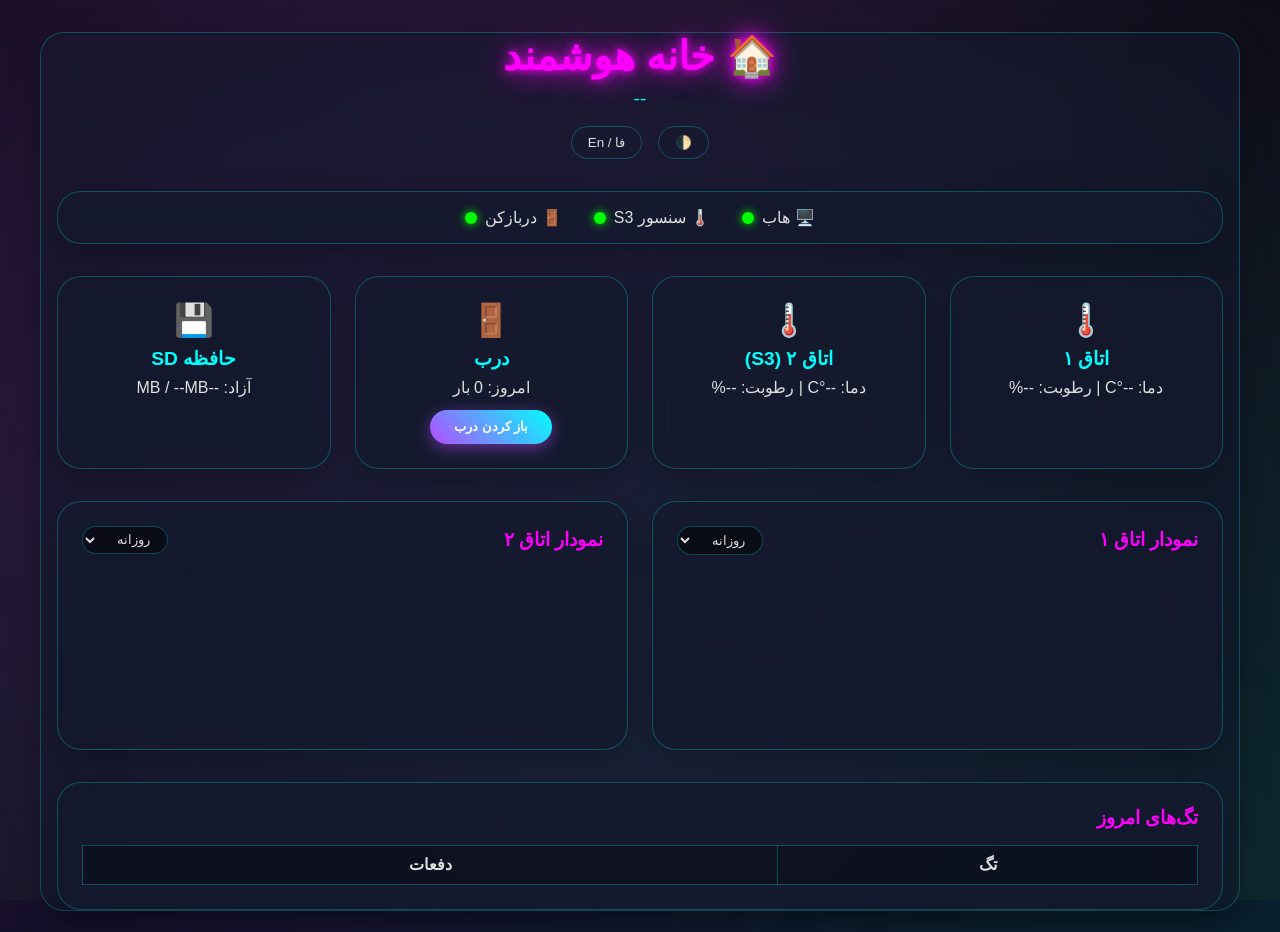
==== commit 29c3352c: "Update index.html" ====
--- a/site/index.html
+++ b/site/index.html
@@ -7,19 +7,10 @@
   <link rel="stylesheet" href="style.css">
 </head>
 <body>
-  <!-- پس‌زمینه ستاره‌ای -->
   <div class="stars"></div>
-  <!-- شفق قطبی -->
   <div class="aurora"></div>
-  <!-- المان‌های شناور -->
-  <div class="floating-icons">
-    <span class="float-icon" style="top:10%;left:5%;"><i class="fas fa-microchip"></i></span>
-    <span class="float-icon" style="top:80%;left:90%;"><i class="fas fa-network-wired"></i></span>
-    <span class="float-icon" style="top:40%;left:95%;"><i class="fas fa-temperature-high"></i></span>
-  </div>
-
-  <div class="container">
-    <header class="glass">
+  <div class="container glass">
+    <header>
       <h1 class="neon-text" data-lang="title">🏠 خانه هوشمند</h1>
       <div class="datetime" id="datetime">--</div>
       <div class="controls">
@@ -28,43 +19,40 @@
       </div>
     </header>
 
-    <!-- نوار وضعیت نودها -->
     <div class="node-status-bar glass">
-      <div class="node" id="node-hub"><span>🖥️ هاب</span><span class="status-dot"></span></div>
-      <div class="node" id="node-s3"><span>🌡️ سنسور S3</span><span class="status-dot"></span></div>
-      <div class="node" id="node-door"><span>🚪 دربازکن</span><span class="status-dot"></span></div>
+      <div class="node"><span>🖥️ هاب</span><span class="status-dot" id="hub-status"></span></div>
+      <div class="node"><span>🌡️ سنسور S3</span><span class="status-dot" id="s3-status"></span></div>
+      <div class="node"><span>🚪 دربازکن</span><span class="status-dot" id="door-status"></span></div>
     </div>
 
-    <!-- کارت‌های داده‌های زنده -->
     <div class="cards-row">
       <div class="glass card">
-        <i class="fas fa-thermometer-half card-icon"></i>
-        <h3 data-lang="room1">اتاق ۱</h3>
-        <p>🌡️ <span id="t1">--</span>°C | 💧 <span id="h1">--</span>%</p>
+        <div class="card-icon">🌡️</div>
+        <h3>اتاق ۱</h3>
+        <p>دما: <span id="t1">--</span>°C | رطوبت: <span id="h1">--</span>%</p>
       </div>
       <div class="glass card">
-        <i class="fas fa-thermometer-half card-icon"></i>
-        <h3 data-lang="room2">اتاق ۲ (S3)</h3>
-        <p>🌡️ <span id="t2">--</span>°C | 💧 <span id="h2">--</span>%</p>
+        <div class="card-icon">🌡️</div>
+        <h3>اتاق ۲ (S3)</h3>
+        <p>دما: <span id="t2">--</span>°C | رطوبت: <span id="h2">--</span>%</p>
       </div>
       <div class="glass card">
-        <i class="fas fa-door-open card-icon"></i>
-        <h3 data-lang="door">درب</h3>
-        <p data-lang="doorOpen">امروز: <span id="door-total">0</span> بار</p>
-        <button id="open-door" class="btn neon-btn" data-lang="openDoor">باز کردن درب</button>
+        <div class="card-icon">🚪</div>
+        <h3>درب</h3>
+        <p>امروز: <span id="door-total">0</span> بار</p>
+        <button id="open-door" class="neon-btn">باز کردن درب</button>
       </div>
       <div class="glass card">
-        <i class="fas fa-sd-card card-icon"></i>
-        <h3 data-lang="sd">حافظه SD</h3>
+        <div class="card-icon">💾</div>
+        <h3>حافظه SD</h3>
         <p>آزاد: <span id="sd-free">--</span>MB / <span id="sd-total">--</span>MB</p>
       </div>
     </div>
 
-    <!-- نمودارها -->
     <div class="charts-grid">
       <div class="glass chart-card">
         <div class="chart-header">
-          <h3 data-lang="chart1">نمودار اتاق ۱</h3>
+          <h3>نمودار اتاق ۱</h3>
           <select class="range-select" data-board="esp32_1">
             <option value="hourly">ساعتی</option>
             <option value="daily" selected>روزانه</option>
@@ -76,7 +64,7 @@
       </div>
       <div class="glass chart-card">
         <div class="chart-header">
-          <h3 data-lang="chart2">نمودار اتاق ۲</h3>
+          <h3>نمودار اتاق ۲</h3>
           <select class="range-select" data-board="esp32_s3">
             <option value="hourly">ساعتی</option>
             <option value="daily" selected>روزانه</option>
@@ -88,9 +76,8 @@
       </div>
     </div>
 
-    <!-- جدول تگ‌های درب -->
     <div class="glass table-card">
-      <h3 data-lang="doorTags">تگ‌های امروز</h3>
+      <h3>تگ‌های امروز</h3>
       <table id="door-tags-table">
         <thead><tr><th>تگ</th><th>دفعات</th></tr></thead>
         <tbody></tbody>
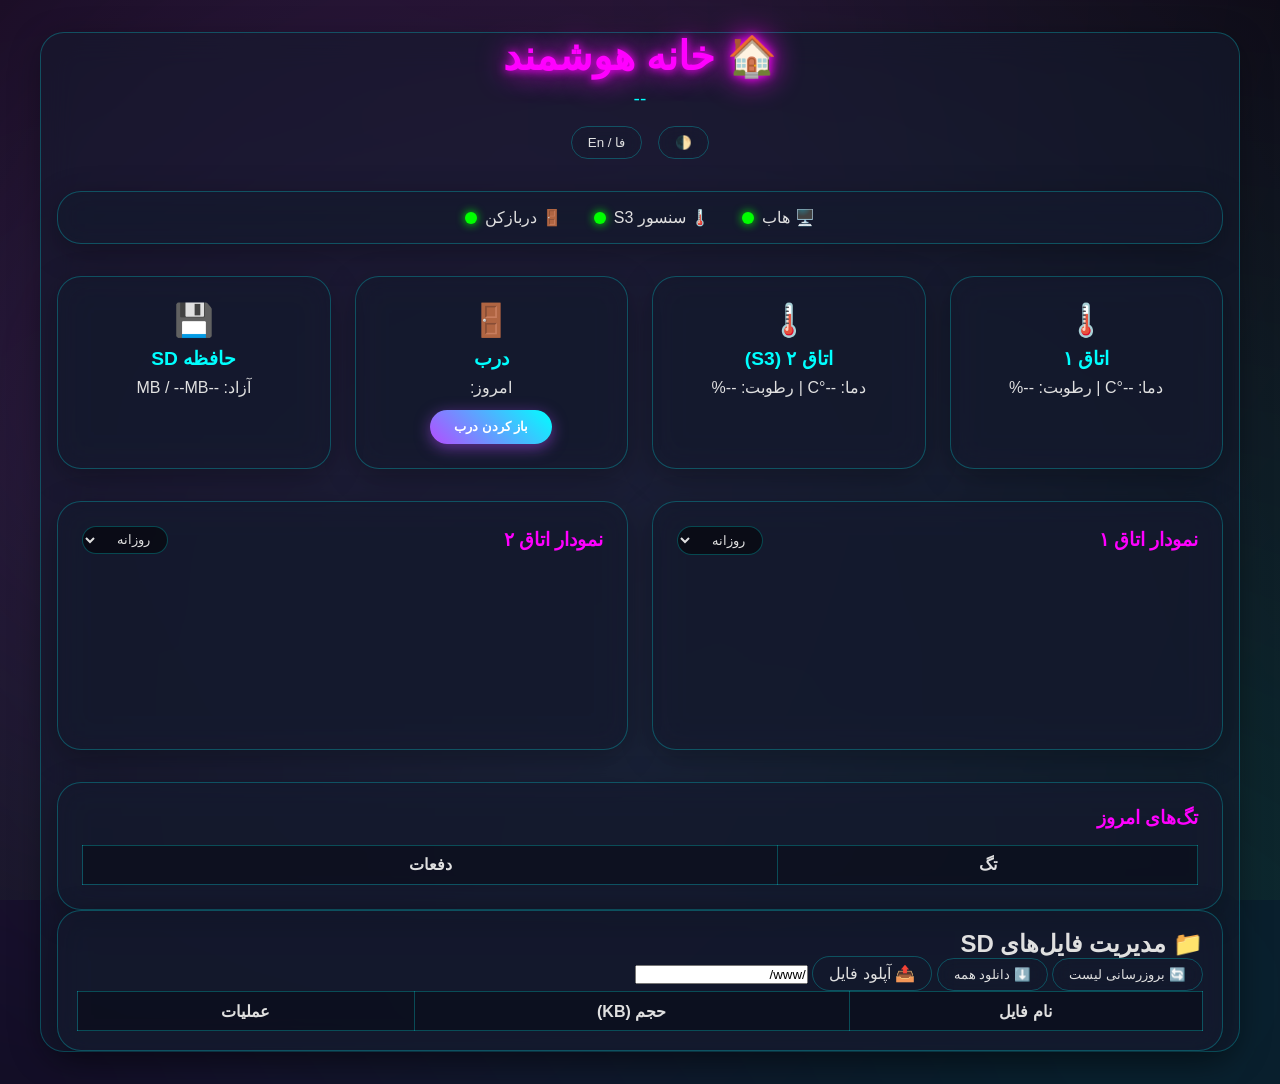
==== commit 5cb8b0b3: "Update index.html" ====
--- a/site/index.html
+++ b/site/index.html
@@ -19,40 +19,43 @@
       </div>
     </header>
 
+    <!-- نوار وضعیت نودها -->
     <div class="node-status-bar glass">
       <div class="node"><span>🖥️ هاب</span><span class="status-dot" id="hub-status"></span></div>
       <div class="node"><span>🌡️ سنسور S3</span><span class="status-dot" id="s3-status"></span></div>
       <div class="node"><span>🚪 دربازکن</span><span class="status-dot" id="door-status"></span></div>
     </div>
 
+    <!-- کارت‌های زنده -->
     <div class="cards-row">
       <div class="glass card">
         <div class="card-icon">🌡️</div>
-        <h3>اتاق ۱</h3>
+        <h3 data-lang="room1">اتاق ۱</h3>
         <p>دما: <span id="t1">--</span>°C | رطوبت: <span id="h1">--</span>%</p>
       </div>
       <div class="glass card">
         <div class="card-icon">🌡️</div>
-        <h3>اتاق ۲ (S3)</h3>
+        <h3 data-lang="room2">اتاق ۲ (S3)</h3>
         <p>دما: <span id="t2">--</span>°C | رطوبت: <span id="h2">--</span>%</p>
       </div>
       <div class="glass card">
         <div class="card-icon">🚪</div>
-        <h3>درب</h3>
-        <p>امروز: <span id="door-total">0</span> بار</p>
+        <h3 data-lang="door">درب</h3>
+        <p data-lang="doorOpen">امروز: <span id="door-total">0</span> بار</p>
         <button id="open-door" class="neon-btn">باز کردن درب</button>
       </div>
       <div class="glass card">
         <div class="card-icon">💾</div>
-        <h3>حافظه SD</h3>
+        <h3 data-lang="sd">حافظه SD</h3>
         <p>آزاد: <span id="sd-free">--</span>MB / <span id="sd-total">--</span>MB</p>
       </div>
     </div>
 
+    <!-- نمودارها -->
     <div class="charts-grid">
       <div class="glass chart-card">
         <div class="chart-header">
-          <h3>نمودار اتاق ۱</h3>
+          <h3 data-lang="chart1">نمودار اتاق ۱</h3>
           <select class="range-select" data-board="esp32_1">
             <option value="hourly">ساعتی</option>
             <option value="daily" selected>روزانه</option>
@@ -64,7 +67,7 @@
       </div>
       <div class="glass chart-card">
         <div class="chart-header">
-          <h3>نمودار اتاق ۲</h3>
+          <h3 data-lang="chart2">نمودار اتاق ۲</h3>
           <select class="range-select" data-board="esp32_s3">
             <option value="hourly">ساعتی</option>
             <option value="daily" selected>روزانه</option>
@@ -76,10 +79,28 @@
       </div>
     </div>
 
+    <!-- جدول تگ‌های درب -->
     <div class="glass table-card">
-      <h3>تگ‌های امروز</h3>
+      <h3 data-lang="doorTags">تگ‌های امروز</h3>
       <table id="door-tags-table">
         <thead><tr><th>تگ</th><th>دفعات</th></tr></thead>
+        <tbody></tbody>
+      </table>
+    </div>
+
+    <!-- ===== مدیریت فایل‌ها ===== -->
+    <div class="glass file-manager">
+      <h2>📁 مدیریت فایل‌های SD</h2>
+      <div class="file-toolbar">
+        <button id="refresh-files" class="glass-btn">🔄 بروزرسانی لیست</button>
+        <button id="download-all" class="glass-btn">⬇️ دانلود همه</button>
+        <label for="upload-input" class="glass-btn">📤 آپلود فایل</label>
+        <input type="file" id="upload-input" multiple style="display:none">
+        <input type="text" id="upload-dir" placeholder="پوشه (مثلاً /www/)" value="/www/" class="glass-input">
+      </div>
+      <div id="upload-status" class="upload-status"></div>
+      <table id="file-table">
+        <thead><tr><th>نام فایل</th><th>حجم (KB)</th><th>عملیات</th></tr></thead>
         <tbody></tbody>
       </table>
     </div>
--- a/site/style.css
+++ b/site/style.css
@@ -0,0 +1,136 @@
+:root {
+  --bg: #0a0a1a;
+  --card-bg: rgba(20, 25, 45, 0.6);
+  --border: rgba(0, 255, 255, 0.25);
+  --text: #e0e0e0;
+  --neon-cyan: #0ff;
+  --neon-pink: #ff00ff;
+  --neon-purple: #b44dff;
+  --green: #0f0;
+  --red: #f00;
+  --glow: 0 0 15px;
+  --transition: 0.3s ease;
+}
+[data-theme="light"] {
+  --bg: #f0f0f8;
+  --card-bg: rgba(255,255,255,0.7);
+  --border: rgba(0,0,0,0.2);
+  --text: #1a1a2e;
+  --neon-cyan: #0077ff;
+  --neon-pink: #c300ff;
+  --neon-purple: #8a2be2;
+}
+
+* { margin:0; padding:0; box-sizing:border-box; }
+body {
+  font-family: 'Segoe UI', Tahoma, sans-serif;
+  background: var(--bg);
+  color: var(--text);
+  min-height: 100vh;
+  overflow-x: hidden;
+  transition: background var(--transition), color var(--transition);
+  position: relative;
+}
+
+.stars {
+  position: fixed; top:0; left:0; width:100%; height:100%;
+  background: radial-gradient(ellipse at bottom, #1b2735 0%, #090a0f 100%);
+  z-index: -2;
+}
+.stars::after {
+  content: "";
+  position: absolute; width: 2px; height: 2px;
+  background: transparent;
+  box-shadow: 10vw 20vh #fff, 30vw 80vh #fff, 70vw 10vh #fff, 90vw 50vh #fff, 50vw 70vh #fff, 20vw 40vh #fff, 80vw 60vh #fff, 40vw 30vh #fff, 60vw 90vh #fff, 5vw 15vh #fff, 95vw 25vh #fff, 35vw 65vh #fff, 65vw 45vh #fff, 15vw 75vh #fff, 85vw 35vh #fff, 25vw 55vh #fff, 75vw 15vh #fff, 45vw 85vh #fff, 55vw 5vh #fff, 92vw 70vh #fff;
+  animation: twinkle 4s ease-in-out infinite alternate;
+}
+@keyframes twinkle { 0% { opacity: 0.4; } 100% { opacity: 1; } }
+
+.aurora {
+  position: fixed; top: -50%; left: -50%; width: 200%; height: 200%;
+  background: radial-gradient(circle at 30% 50%, rgba(180,77,255,0.15) 0%, transparent 50%),
+              radial-gradient(circle at 70% 80%, rgba(0,255,255,0.1) 0%, transparent 50%),
+              radial-gradient(circle at 50% 20%, rgba(255,0,255,0.08) 0%, transparent 50%);
+  filter: blur(80px);
+  animation: auroraMove 20s linear infinite;
+  z-index: -1;
+}
+@keyframes auroraMove { 0% { transform: rotate(0deg) scale(1); } 100% { transform: rotate(360deg) scale(1.4); } }
+
+.glass {
+  background: var(--card-bg);
+  backdrop-filter: blur(16px);
+  -webkit-backdrop-filter: blur(16px);
+  border: 1px solid var(--border);
+  border-radius: 1.5rem;
+  padding: 1.2rem;
+  box-shadow: 0 8px 32px rgba(0,0,0,0.3);
+  transition: all 0.4s;
+}
+.glass:hover {
+  border-color: var(--neon-cyan);
+  box-shadow: 0 8px 32px rgba(0,0,0,0.5), 0 0 20px var(--neon-cyan);
+}
+.container { max-width: 1200px; margin: 2rem auto; padding: 0 1rem; }
+
+header { text-align: center; margin-bottom: 2rem; position: relative; }
+.neon-text {
+  font-size: 2.5rem;
+  color: var(--neon-pink);
+  text-shadow: 0 0 10px var(--neon-pink), 0 0 30px var(--neon-pink);
+}
+.datetime { font-size: 1.2rem; color: var(--neon-cyan); margin: 0.5rem 0; }
+.controls { margin-top: 1rem; display: flex; justify-content: center; gap: 1rem; }
+.glass-btn {
+  background: transparent; border: 1px solid var(--border); color: var(--text);
+  padding: 0.5rem 1rem; border-radius: 2rem; cursor: pointer; backdrop-filter: blur(10px);
+  transition: all 0.3s;
+}
+.glass-btn:hover { border-color: var(--neon-cyan); box-shadow: 0 0 15px var(--neon-cyan); }
+
+.node-status-bar {
+  display: flex; justify-content: center; gap: 2rem; flex-wrap: wrap;
+  margin-bottom: 2rem; padding: 1rem;
+}
+.node { display: flex; align-items: center; gap: 0.5rem; }
+.status-dot {
+  width: 12px; height: 12px; border-radius: 50%;
+  background: var(--green); box-shadow: 0 0 10px var(--green);
+}
+
+.cards-row {
+  display: grid; grid-template-columns: repeat(auto-fit, minmax(240px, 1fr));
+  gap: 1.5rem; margin-bottom: 2rem;
+}
+.card { text-align: center; padding: 1.5rem; position: relative; overflow: hidden; }
+.card-icon { font-size: 2rem; color: var(--neon-purple); margin-bottom: 0.5rem; }
+.card h3 { font-size: 1.2rem; margin-bottom: 0.5rem; color: var(--neon-cyan); }
+.neon-btn {
+  background: linear-gradient(45deg, var(--neon-purple), var(--neon-cyan));
+  border: none; color: #fff; padding: 0.6rem 1.5rem; border-radius: 2rem;
+  font-weight: bold; cursor: pointer; margin-top: 0.8rem; transition: transform 0.2s, box-shadow 0.2s;
+  box-shadow: 0 4px 15px rgba(180,77,255,0.5);
+}
+.neon-btn:hover { transform: scale(1.05); box-shadow: 0 8px 25px rgba(0,255,255,0.6); }
+
+.charts-grid {
+  display: grid; grid-template-columns: repeat(auto-fit, minmax(400px, 1fr));
+  gap: 1.5rem; margin-bottom: 2rem;
+}
+.chart-card { padding: 1.5rem; }
+.chart-header {
+  display: flex; align-items: center; justify-content: space-between;
+  margin-bottom: 1rem; flex-wrap: wrap;
+}
+.chart-header h3 { color: var(--neon-pink); }
+.range-select {
+  background: rgba(0,0,0,0.5); color: var(--text);
+  border: 1px solid var(--border); padding: 0.3rem 0.8rem; border-radius: 1rem;
+  outline: none; cursor: pointer;
+}
+
+.table-card { padding: 1.5rem; }
+.table-card h3 { color: var(--neon-pink); margin-bottom: 1rem; }
+table { width: 100%; border-collapse: collapse; }
+th, td { border: 1px solid var(--border); padding: 0.6rem; text-align: center; }
+th { background: rgba(0,0,0,0.3); }
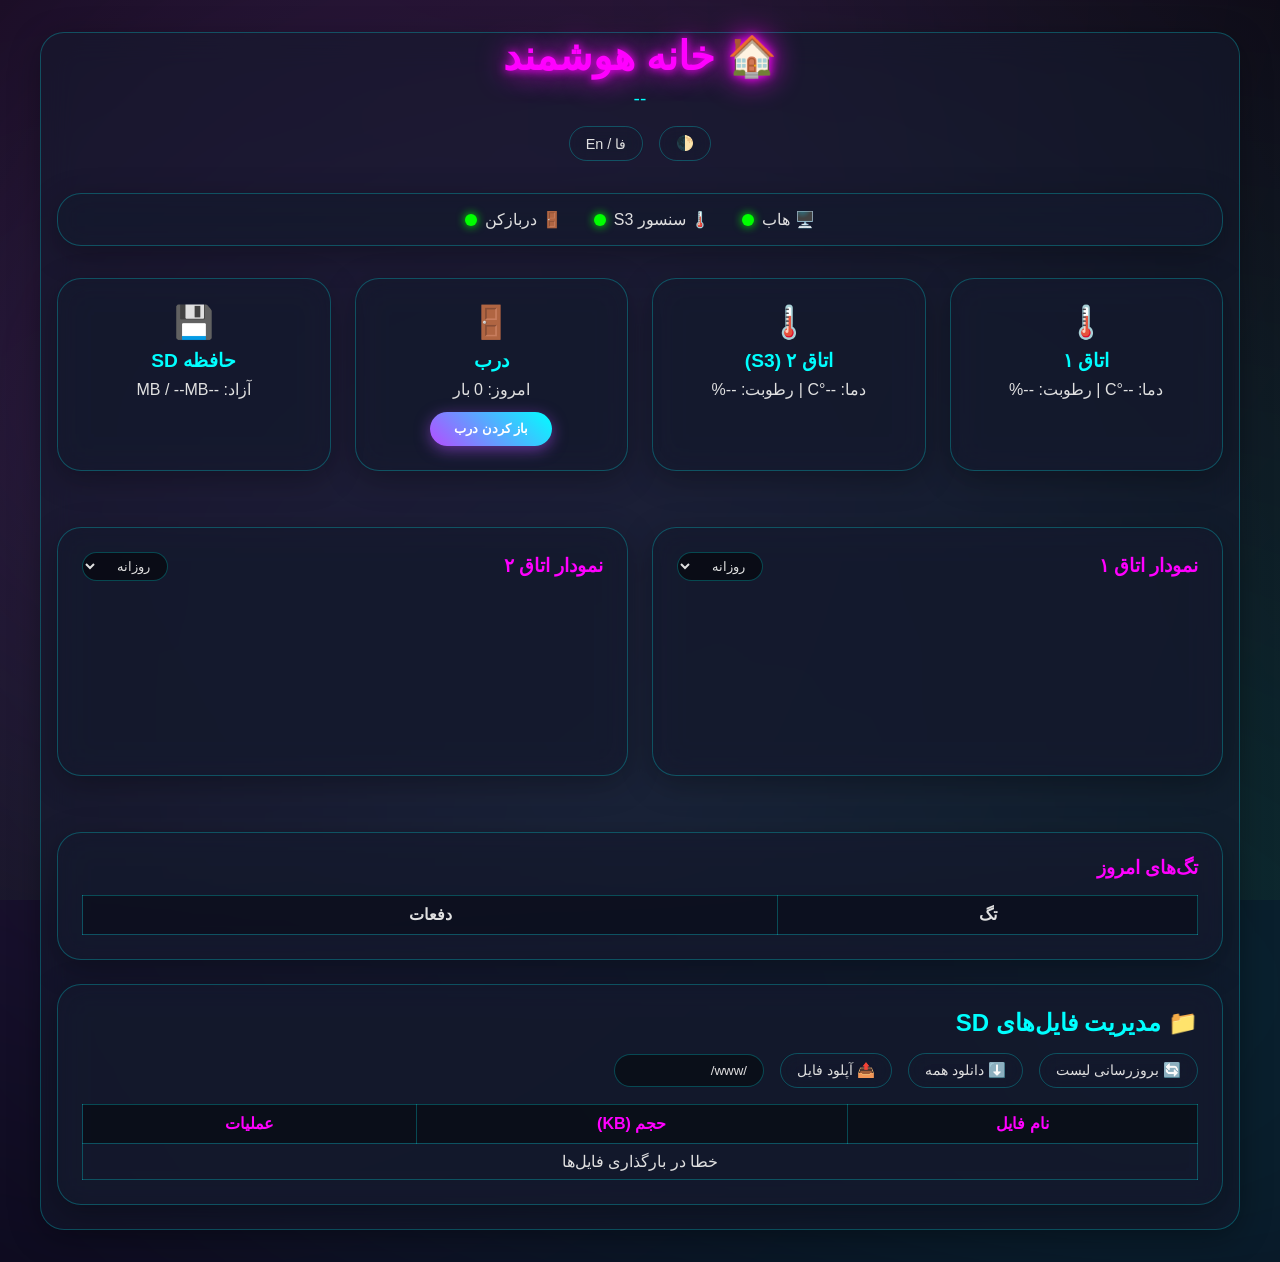
==== commit 99021f8b: "Update index.html" ====
--- a/site/index.html
+++ b/site/index.html
@@ -19,43 +19,23 @@
       </div>
     </header>
 
-    <!-- نوار وضعیت نودها -->
     <div class="node-status-bar glass">
       <div class="node"><span>🖥️ هاب</span><span class="status-dot" id="hub-status"></span></div>
       <div class="node"><span>🌡️ سنسور S3</span><span class="status-dot" id="s3-status"></span></div>
       <div class="node"><span>🚪 دربازکن</span><span class="status-dot" id="door-status"></span></div>
     </div>
 
-    <!-- کارت‌های زنده -->
     <div class="cards-row">
-      <div class="glass card">
-        <div class="card-icon">🌡️</div>
-        <h3 data-lang="room1">اتاق ۱</h3>
-        <p>دما: <span id="t1">--</span>°C | رطوبت: <span id="h1">--</span>%</p>
-      </div>
-      <div class="glass card">
-        <div class="card-icon">🌡️</div>
-        <h3 data-lang="room2">اتاق ۲ (S3)</h3>
-        <p>دما: <span id="t2">--</span>°C | رطوبت: <span id="h2">--</span>%</p>
-      </div>
-      <div class="glass card">
-        <div class="card-icon">🚪</div>
-        <h3 data-lang="door">درب</h3>
-        <p data-lang="doorOpen">امروز: <span id="door-total">0</span> بار</p>
-        <button id="open-door" class="neon-btn">باز کردن درب</button>
-      </div>
-      <div class="glass card">
-        <div class="card-icon">💾</div>
-        <h3 data-lang="sd">حافظه SD</h3>
-        <p>آزاد: <span id="sd-free">--</span>MB / <span id="sd-total">--</span>MB</p>
-      </div>
+      <div class="glass card"><div class="card-icon">🌡️</div><h3>اتاق ۱</h3><p>دما: <span id="t1">--</span>°C | رطوبت: <span id="h1">--</span>%</p></div>
+      <div class="glass card"><div class="card-icon">🌡️</div><h3>اتاق ۲ (S3)</h3><p>دما: <span id="t2">--</span>°C | رطوبت: <span id="h2">--</span>%</p></div>
+      <div class="glass card"><div class="card-icon">🚪</div><h3>درب</h3><p>امروز: <span id="door-total">0</span> بار</p><button id="open-door" class="neon-btn">باز کردن درب</button></div>
+      <div class="glass card"><div class="card-icon">💾</div><h3>حافظه SD</h3><p>آزاد: <span id="sd-free">--</span>MB / <span id="sd-total">--</span>MB</p></div>
     </div>
 
-    <!-- نمودارها -->
     <div class="charts-grid">
       <div class="glass chart-card">
         <div class="chart-header">
-          <h3 data-lang="chart1">نمودار اتاق ۱</h3>
+          <h3>نمودار اتاق ۱</h3>
           <select class="range-select" data-board="esp32_1">
             <option value="hourly">ساعتی</option>
             <option value="daily" selected>روزانه</option>
@@ -67,7 +47,7 @@
       </div>
       <div class="glass chart-card">
         <div class="chart-header">
-          <h3 data-lang="chart2">نمودار اتاق ۲</h3>
+          <h3>نمودار اتاق ۲</h3>
           <select class="range-select" data-board="esp32_s3">
             <option value="hourly">ساعتی</option>
             <option value="daily" selected>روزانه</option>
@@ -79,16 +59,11 @@
       </div>
     </div>
 
-    <!-- جدول تگ‌های درب -->
     <div class="glass table-card">
-      <h3 data-lang="doorTags">تگ‌های امروز</h3>
-      <table id="door-tags-table">
-        <thead><tr><th>تگ</th><th>دفعات</th></tr></thead>
-        <tbody></tbody>
-      </table>
+      <h3>تگ‌های امروز</h3>
+      <table id="door-tags-table"><thead><tr><th>تگ</th><th>دفعات</th></tr></thead><tbody></tbody></table>
     </div>
 
-    <!-- ===== مدیریت فایل‌ها ===== -->
     <div class="glass file-manager">
       <h2>📁 مدیریت فایل‌های SD</h2>
       <div class="file-toolbar">
@@ -96,13 +71,9 @@
         <button id="download-all" class="glass-btn">⬇️ دانلود همه</button>
         <label for="upload-input" class="glass-btn">📤 آپلود فایل</label>
         <input type="file" id="upload-input" multiple style="display:none">
-        <input type="text" id="upload-dir" placeholder="پوشه (مثلاً /www/)" value="/www/" class="glass-input">
+        <input type="text" id="upload-dir" placeholder="/www/" value="/www/" class="glass-input">
       </div>
-      <div id="upload-status" class="upload-status"></div>
-      <table id="file-table">
-        <thead><tr><th>نام فایل</th><th>حجم (KB)</th><th>عملیات</th></tr></thead>
-        <tbody></tbody>
-      </table>
+      <table id="file-table"><thead><tr><th>نام فایل</th><th>حجم (KB)</th><th>عملیات</th></tr></thead><tbody></tbody></table>
     </div>
   </div>
 
--- a/site/style.css
+++ b/site/style.css
@@ -66,6 +66,7 @@
   padding: 1.2rem;
   box-shadow: 0 8px 32px rgba(0,0,0,0.3);
   transition: all 0.4s;
+  margin-bottom: 1.5rem;
 }
 .glass:hover {
   border-color: var(--neon-cyan);
@@ -73,20 +74,24 @@
 }
 .container { max-width: 1200px; margin: 2rem auto; padding: 0 1rem; }
 
-header { text-align: center; margin-bottom: 2rem; position: relative; }
+header { text-align: center; margin-bottom: 2rem; }
 .neon-text {
   font-size: 2.5rem;
   color: var(--neon-pink);
   text-shadow: 0 0 10px var(--neon-pink), 0 0 30px var(--neon-pink);
 }
 .datetime { font-size: 1.2rem; color: var(--neon-cyan); margin: 0.5rem 0; }
-.controls { margin-top: 1rem; display: flex; justify-content: center; gap: 1rem; }
+.controls { margin-top: 1rem; display: flex; justify-content: center; gap: 1rem; flex-wrap: wrap; }
 .glass-btn {
   background: transparent; border: 1px solid var(--border); color: var(--text);
   padding: 0.5rem 1rem; border-radius: 2rem; cursor: pointer; backdrop-filter: blur(10px);
-  transition: all 0.3s;
+  transition: all 0.3s; font-size: 0.9rem;
 }
 .glass-btn:hover { border-color: var(--neon-cyan); box-shadow: 0 0 15px var(--neon-cyan); }
+.glass-input {
+  background: rgba(0,0,0,0.4); border: 1px solid var(--border); color: var(--text);
+  padding: 0.5rem 1rem; border-radius: 2rem; outline: none; width: 150px;
+}
 
 .node-status-bar {
   display: flex; justify-content: center; gap: 2rem; flex-wrap: wrap;
@@ -134,3 +139,24 @@
 table { width: 100%; border-collapse: collapse; }
 th, td { border: 1px solid var(--border); padding: 0.6rem; text-align: center; }
 th { background: rgba(0,0,0,0.3); }
+
+/* ===== File Manager ===== */
+.file-manager { padding: 1.5rem; }
+.file-manager h2 { color: var(--neon-cyan); margin-bottom: 1rem; }
+.file-toolbar {
+  display: flex; gap: 1rem; flex-wrap: wrap; align-items: center; margin-bottom: 1rem;
+}
+#file-table {
+  width: 100%; border-collapse: collapse;
+}
+#file-table th { background: rgba(0,0,0,0.4); color: var(--neon-pink); }
+#file-table td { padding: 0.5rem; }
+.upload-status {
+  margin: 0.5rem 0; font-size: 0.9rem; color: var(--neon-cyan);
+}
+.file-action-btn {
+  background: transparent; border: 1px solid var(--border); color: var(--text);
+  padding: 0.2rem 0.6rem; border-radius: 0.5rem; cursor: pointer; margin: 0 0.2rem;
+  font-size: 0.8rem; transition: all 0.2s;
+}
+.file-action-btn:hover { border-color: var(--neon-cyan); }
